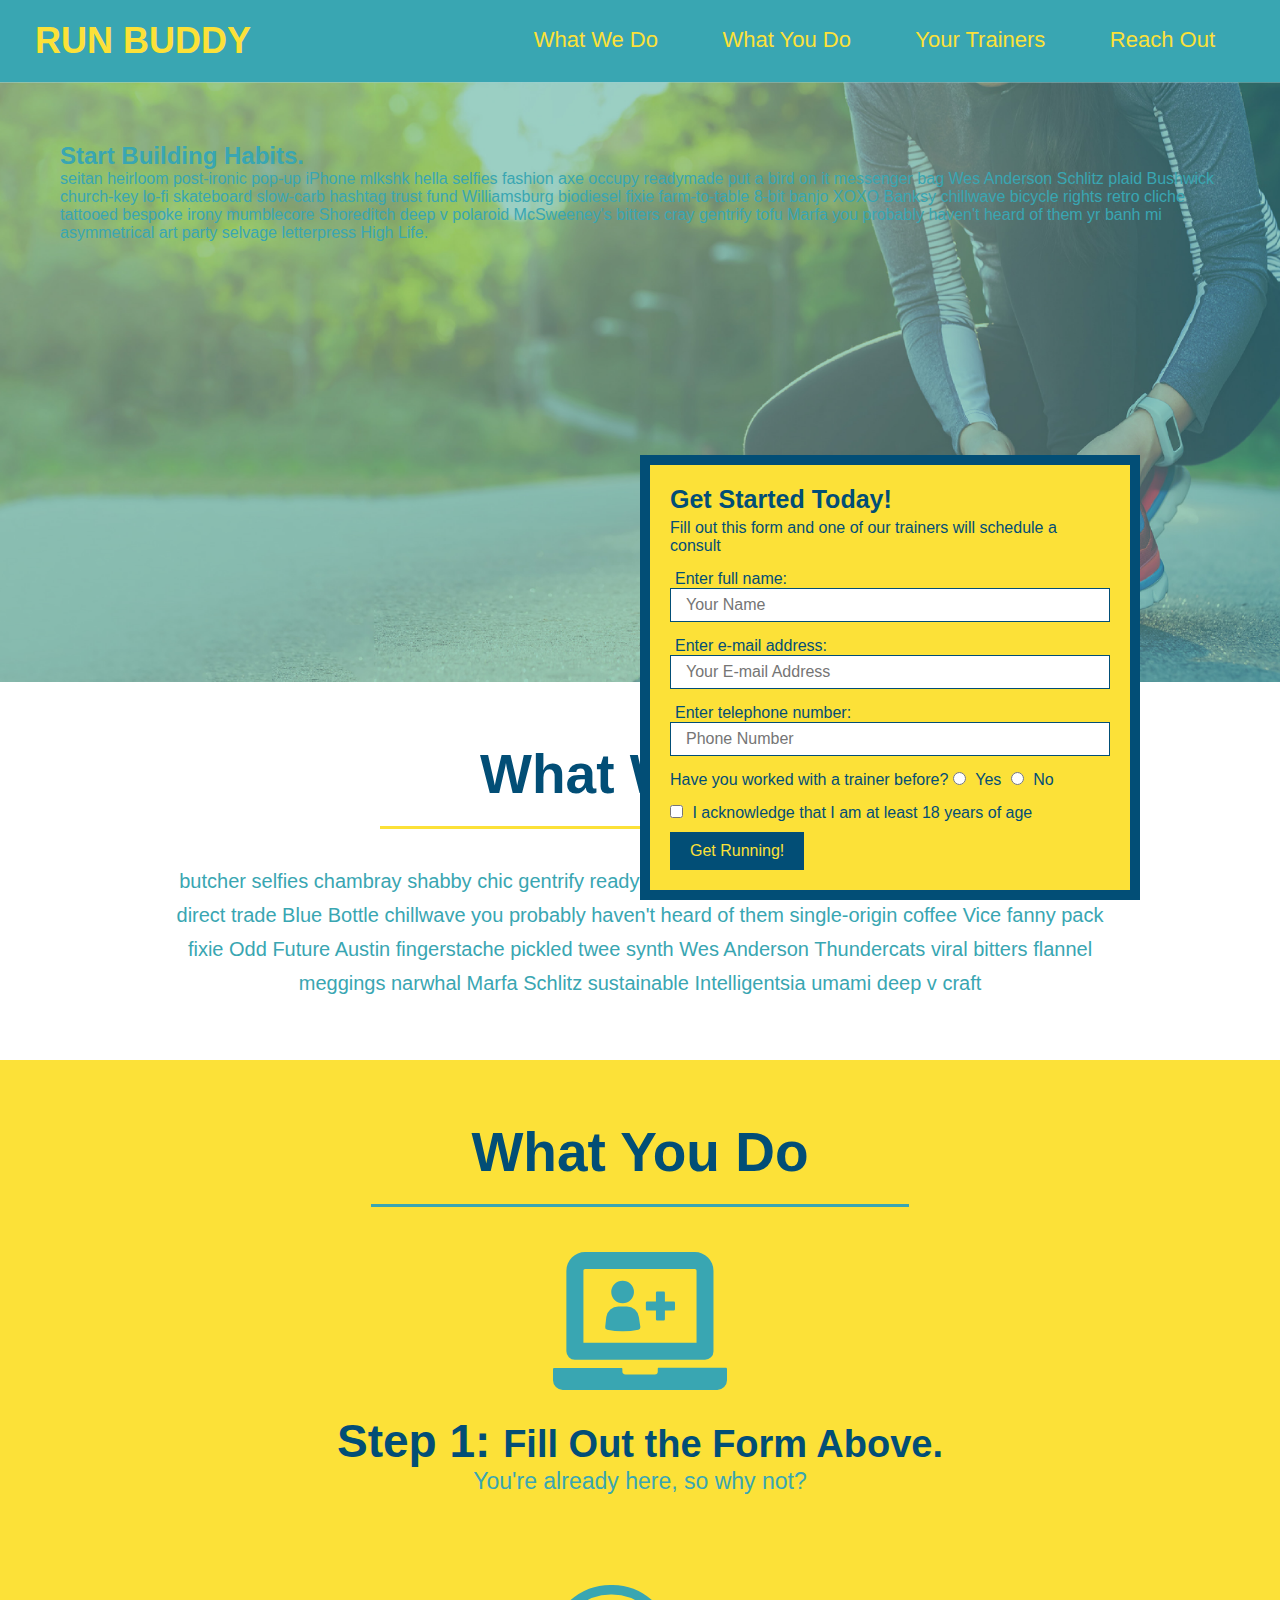
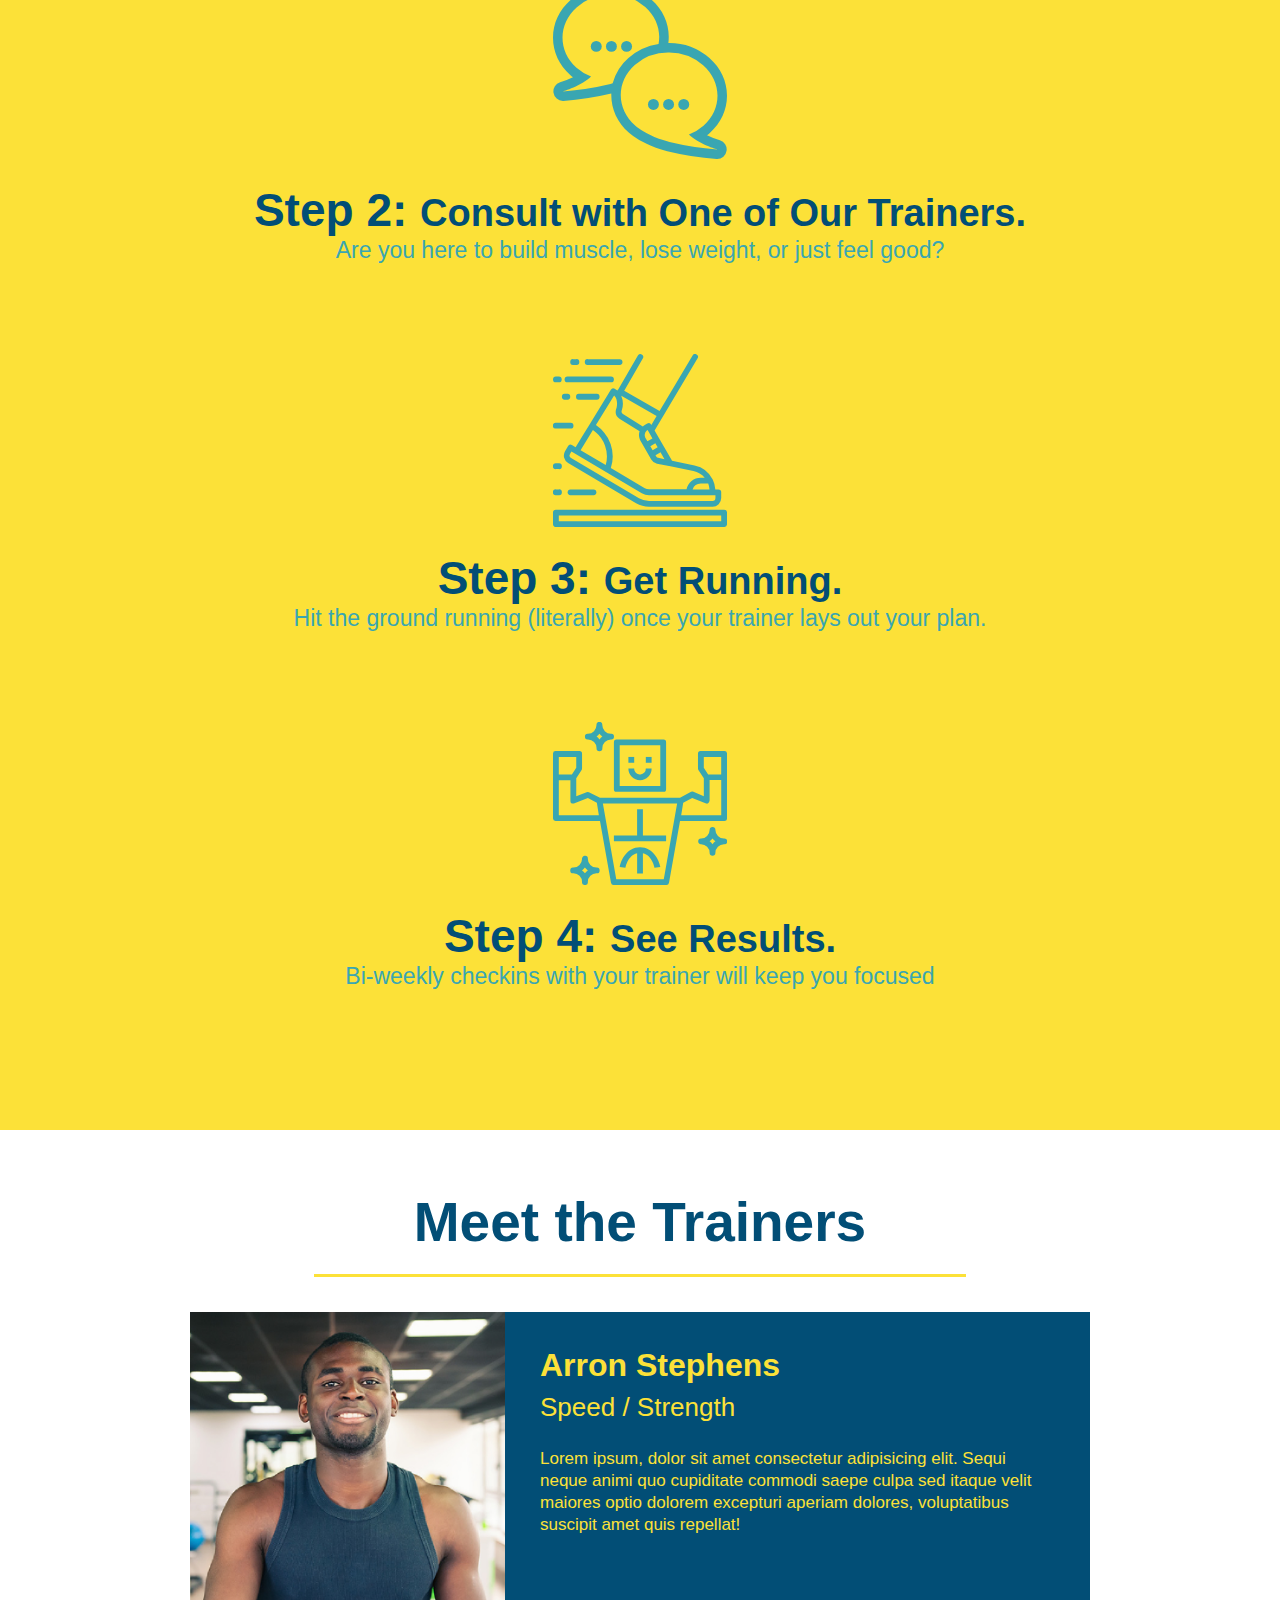
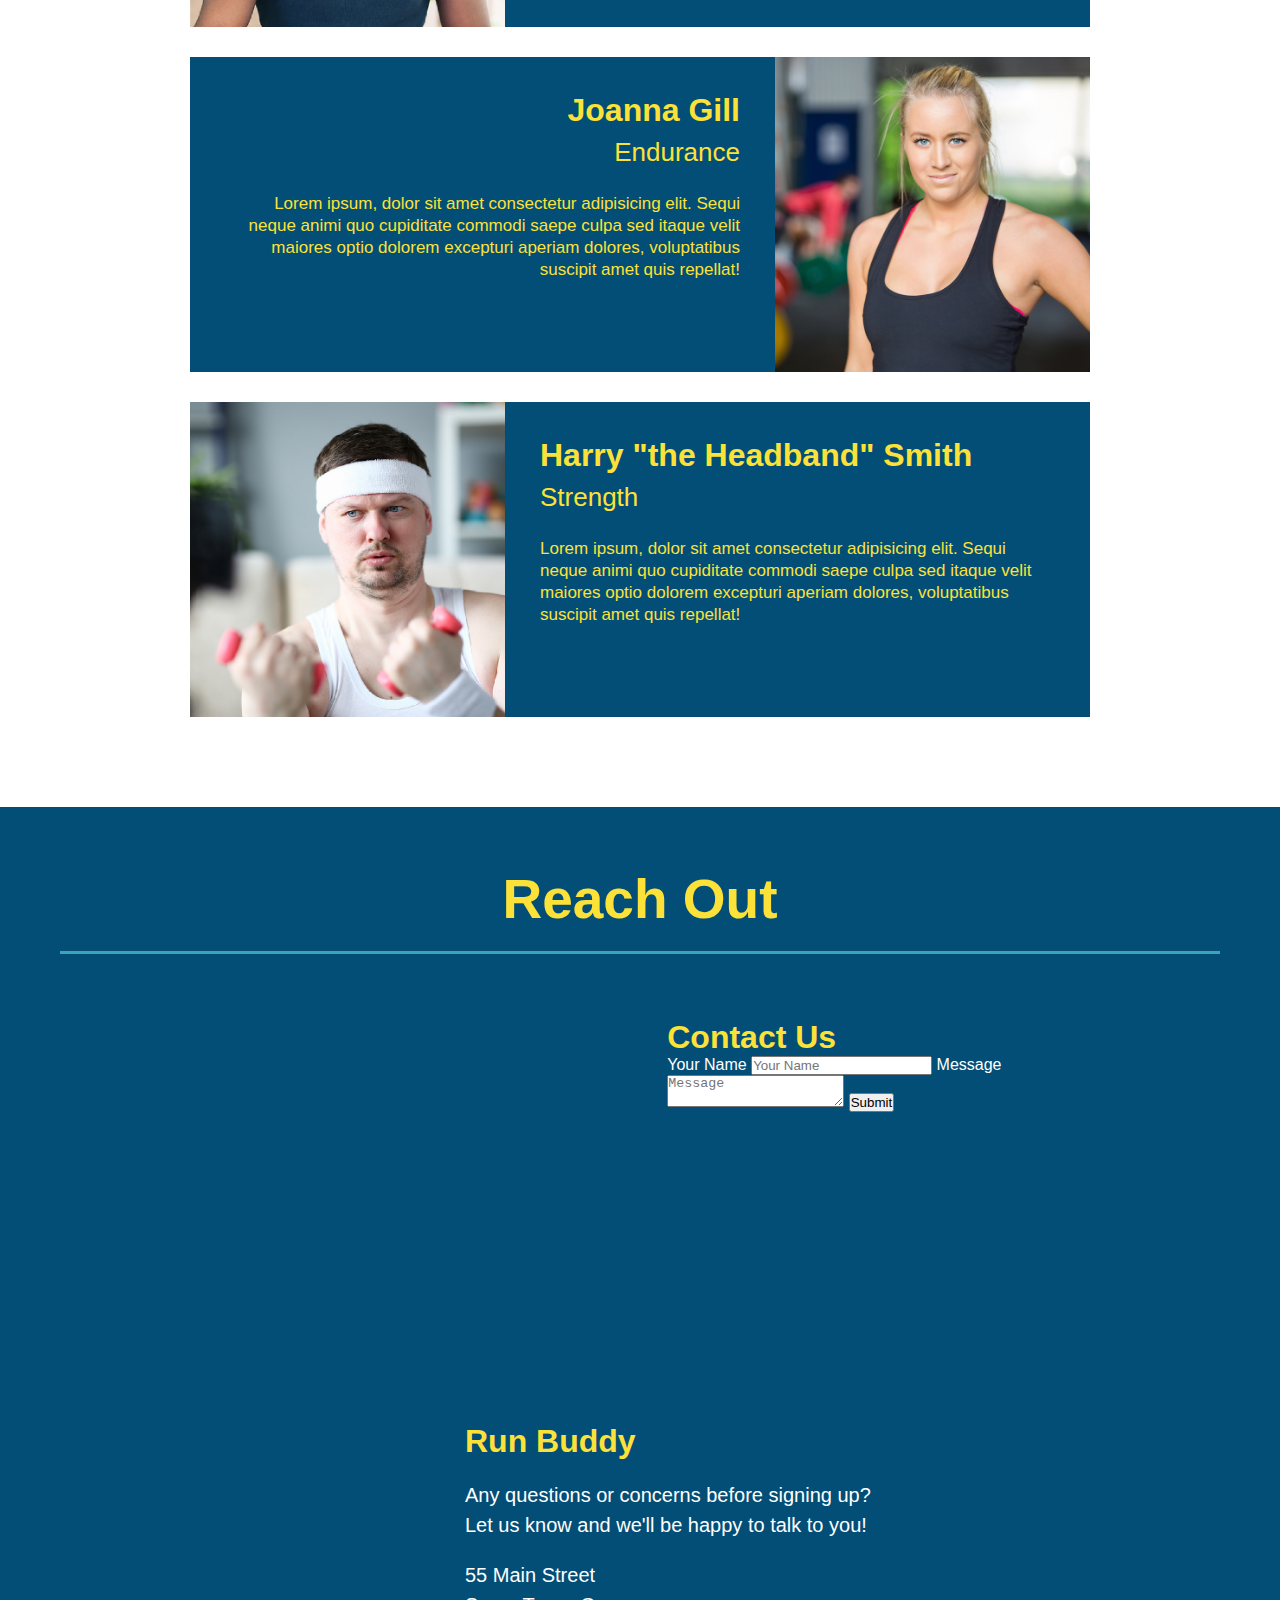
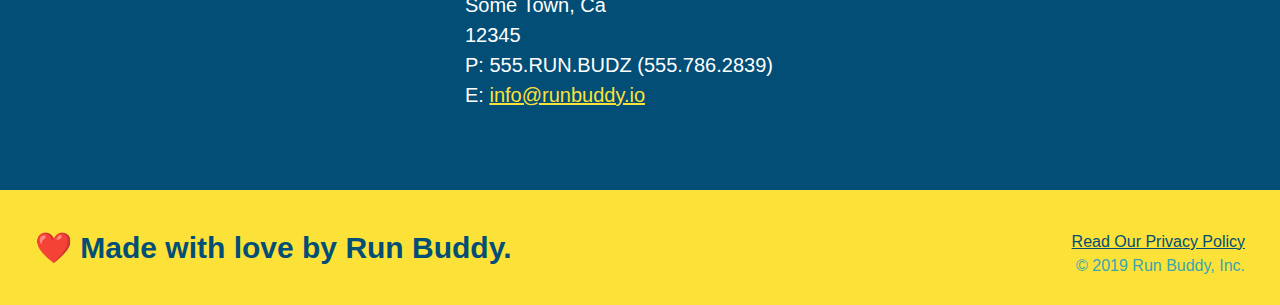
==== index.html @ bc7f212d "Add contact form" ====
<!DOCTYPE html>
<html lang="en">
    <head>
        <meta charset="UTF-8"/>
        <link rel="stylesheet" href="./assets/css/style.css" />
        <title> Run Buddy 🏃 </title>
    </head>
<body>

<!--navigation-->
<header>
    <h1>
        <a href="/">RUN BUDDY</a>
    </h1>
<nav>
<ul>
    <li>
        <a href="#what-we-do">What We Do</a>
    </li>
    <li>
        <a href="#what-you-do">What You Do</a>
    </li>
    <li>
        <a href="#your-trainers">Your Trainers</a>
    </li>
    <li>
        <a href="#reach-out">Reach Out</a>
    </li>
</ul>

</nav>
</header>

<!--hero/jumbotron-->
<section class="hero">
  <div class="hero-cta">
    <h2>Start Building Habits.</h2>
    <p>
      seitan heirloom post-ironic pop-up iPhone mlkshk hella selfies fashion axe occupy readymade put a bird on it messenger bag Wes Anderson Schlitz plaid Bushwick church-key lo-fi skateboard slow-carb hashtag trust fund Williamsburg biodiesel fixie farm-to-table 8-bit banjo XOXO Banksy chillwave bicycle rights retro cliche tattooed bespoke irony mumblecore Shoreditch deep v polaroid McSweeney's bitters cray gentrify tofu Marfa you probably haven't heard of them yr banh mi asymmetrical art party selvage letterpress High Life.
    </p>
  </div>
    <div class="hero-form">
        <h3>Get Started Today!</h3>
        <p>Fill out this form and one of our trainers will schedule a consult</p>
        <!--form element added-->
        <form>
            <label for="name"> Enter full name:</label>
                <input type="text" placeholder="Your Name" name="name" id="name" class="form-input"/> 
            <label for="email"> Enter e-mail address:</label>
                <input type="email" placeholder="Your E-mail Address" name="email" id="email" class="form-input"/>
            <label for="phone"> Enter telephone number:</label>
                <input type="tel" placeholder="Phone Number" name="phone" id="phone" class="form-input"/>
            <p>
                Have you worked with a trainer before? 
                <input type="radio" name="trainer-confirm" id="trainer-yes"/>
                <label for="trainer-yes"> Yes</label>
                <input type="radio" name="trainer-confirm" id="trainer-no"/>
                <label for="trainer-no"> No </label>
            </p> 
            <input type="checkbox" name="age-confirm" id="checkbox"/>
            <label for="checkbox"> I acknowledge that I am at least 18 years of age</label>   
            <button type="submit">
                Get Running!
            </button>

        </form>
    </div>
</section>
<!--End Hero-->

<!--"what we do" section-->
<section id="what-we-do" class="intro">
    <h2 class="section-title primary-border">What We Do</h2>
    <p>
        butcher selfies chambray shabby chic gentrify readymade yr Echo Park XOXO Tumblr normcore Banksy direct trade Blue Bottle chillwave you probably haven't heard of them single-origin coffee Vice fanny pack fixie Odd Future Austin fingerstache pickled twee synth Wes Anderson Thundercats viral bitters flannel meggings narwhal Marfa Schlitz sustainable Intelligentsia umami deep v craft
    </p>
</section>

<!--"what you do" section-->
<section id="what-you-do" class="steps">
    <h2 class="section-title secondary-border">What You Do</h2> 
    <div>
        <img src="./assets/images/step-1.svg" alt="" />
        <h3>Step 1: <span>Fill Out the Form Above.</span></h3>
        <p>You're already here, so why not?</p>
      </div>
    
      <div>
        <img src="./assets/images/step-2.svg" alt="" />
        <h3>Step 2: <span>Consult with One of Our Trainers.</span></h3>
        <p>Are you here to build muscle, lose weight, or just feel good?</p>
      </div>
    
      <div>
        <img src="./assets/images/step-3.svg" alt="" />
        <h3>Step 3: <span>Get Running.</span></h3>
        <p>Hit the ground running (literally) once your trainer lays out your plan.</p>
      </div>
    
      <div>
        <img src="./assets/images/step-4.svg" alt="" />
        <h3>Step 4: <span>See Results.</span></h3>
        <p>Bi-weekly checkins with your trainer will keep you focused</p>
      </div>
</section>

<!--"your trainers" section-->
<section id="your-trainers" class="trainers">
    <h2 class="section-title primary-border">Meet the Trainers</h2>
    <article class="trainer">
        <img src="./assets/images/trainer-1.jpg" alt="Arron Stephens in his workout clothes, ready to pump iron" />
        <div class="trainer-bio text-left">
          <h3>Arron Stephens</h3>
          <h4>Speed / Strength</h4>
          <p>
            Lorem ipsum, dolor sit amet consectetur adipisicing elit. Sequi neque animi quo cupiditate commodi saepe culpa sed
            itaque velit maiores optio dolorem excepturi aperiam dolores, voluptatibus suscipit amet quis repellat!
          </p>
        </div>
      </article>
      <!-- second trainer bio -->
<article class="trainer">
    <div class="trainer-bio text-right">
      <h3>Joanna Gill</h3>
      <h4>Endurance</h4>
      <p>
        Lorem ipsum, dolor sit amet consectetur adipisicing elit. Sequi neque animi quo cupiditate commodi saepe culpa sed
        itaque velit maiores optio dolorem excepturi aperiam dolores, voluptatibus suscipit amet quis repellat!
      </p>
    </div>
    <img src="./assets/images/trainer-2.jpg" alt="Joanna Gill cooling off after a workout" />
  </article>
  
  <!-- third trainer bio -->
  <article class="trainer">
    <img src="./assets/images/trainer-3.jpg" alt="Harry Smith wearing a headband and lifting comically small pink weights" />
    <div class="trainer-bio text-left">
      <h3>Harry "the Headband" Smith</h3>
      <h4>Strength</h4>
      <p>
        Lorem ipsum, dolor sit amet consectetur adipisicing elit. Sequi neque animi quo cupiditate commodi saepe culpa sed
        itaque velit maiores optio dolorem excepturi aperiam dolores, voluptatibus suscipit amet quis repellat!
      </p>
    </div>
  </article>
</section>

<!--"reach out" section-->
<section id="reach-out" class="contact contact-info">
    <h2  class="section-title secondary-border">Reach Out</h2>
    <iframe 
        src="https://www.google.com/maps/embed?pb=!1m18!1m12!1m3!1d3147.1079747227936!2d-120.42364418397035!3d37.92790791110593!2m3!1f0!2f0!3f0!3m2!1i1024!2i768!4f13.1!3m3!1m2!1s0x8090c49129b6ac57%3A0xb56c7eb95a2cd8bd!2sMain%20St%2C%20California%2095327!5e0!3m2!1sen!2sus!4v1616426329495!5m2!1sen!2sus" 
        style="border:0;" 
        allowfullscreen=""
        loading="lazy">
    </iframe>
    <div class="contact-form">
      <h3>Contact Us</h3>
      <form>
         <label for="contact-name">Your Name</label>
         <input type="text" id="contact-name" placeholder="Your Name" />
    
         <label for="contact-message">Message</label>
         <textarea id="contact-message" placeholder="Message"></textarea>
    
         <button type="submit">Submit</button>
        </form>
    </div>
    <div>
        <h3>Run Buddy</h3>
        <p>
          Any questions or concerns before signing up?
          <br />
          Let us know and we'll be happy to talk to you!
        </p>
        <address>
            55 Main Street <br/>
            Some Town, Ca <br/>
            12345<br />
            P: 555.RUN.BUDZ (555.786.2839)<br/>
            E: <a href="mailto:info@runbuddy.io">info@runbuddy.io</a>
          </address>
      </div>
</section>

<!--footer-->
<footer>
    <h2>❤️ Made with love by Run Buddy.</h2>
    <div>
        <a href="./privacy-policy.html">Read Our Privacy Policy</a><br />
        &copy; 2019 Run Buddy, Inc.
      </div>
    </footer>

</body>
</html>
---- assets/css/style.css ----
* {
    margin: 0;
    padding: 0;
    box-sizing: border-box;
  }
body {
    color: #39a6b2;
    font-family: Helvetica, Arial, sans-serif;
  }

  /* Header CSS Begins*/
    header {
      padding: 20px 35px;
      background-color: #39a6b2;
    }
    header h1 {
      font-weight: bold;
      font-size: 36px;
      color: #fce138;
      margin: 0;
      display: inline;
    }
  
    header a {
      text-decoration: none;
      color: #fce138;
    }
    header nav {
     float: right;
     margin: 7px 0;
    }
    header nav ul li {
      display: inline;
    }
    header nav ul li a {
      margin: 0 30px;
     font-weight: lighter;
      font-size: 22px;
    }

/* Footer CSS Begins*/
    footer {
      background: #fce138;
      width: 100%;
      padding: 40px 35px;
    }
    footer h2 {
      display: inline;
      color: #024e76;
      font-size: 30px;
      margin: 0;
    }
    footer div {
      float: right;
      line-height: 1.5;
      text-align: right;
    }
    footer a {
      color: #024e76;
    }

    section {
      padding: 60px;
    }
  /* Hero Style Start */
  .hero {
    background-image: url("../images/hero-bg.jpg");
    height: 600px;
    background-size: cover;
    background-position: center;
  }
  .hero-form {
    background-color: #fce138;
    color: #024e76;
    padding: 20px;
    width: 500px;
    border: solid 10px #024e76;
    position: absolute;
    bottom: 0px;
    right: 140px;
  }
  .hero-form p {
    margin: 5px 0 15px 0;
  }
  .form-input {
    border: 1px solid #024e76;
  display: block;
  padding: 7px 15px;
  font-size: 16px;
  color: #024e76;
  width: 100%;
  margin-bottom: 15px;
  }
  .hero-form label {
    margin: 0 5px;
  }
  .hero-form button {
    color: #fce138;
    background-color: #024e76;
    border: 0px;
    padding: 10px 20px;
    font-size: 16px;
    margin-top: 10px;
  }
  /*What We Do CSS Start*/

  .intro {
    text-align: center;
  }

  .section-title {
  font-size: 55px;
  color: #024e76;
  margin-bottom: 35px;
  padding: 0 100px 20px 100px;
  border-bottom: 3px solid;
  border-color: #fce138;
  display:inline-block
  }
  .primary-border {
    border-color: #fce138;
  }
  .secondary-border {
    border-color: #39a6b2;
  }
  .intro p {
    line-height: 1.7;
    color:#39a6b2;
    width: 80%;
    font-size: 20px;
    margin: 0 auto;
  }

  h3 {
    font-size: 25px;
    margin: 0px;
  }

  /*What You Do CSS Start*/
  .steps {
    text-align: center;
    background: #fce138;
  }
  .steps div {
    margin-bottom: 80px;
  }
  .steps img {
    width: 15%;
    margin: 10px 0;
  }
  .steps h3 {
    color: #024e76;
    font-size: 46px;
    margin-top: 10px;
  }
  .steps p {
    color: #39a6b2;
    font-size: 23px;
  }
  .steps span {
    font-size: 38px;
  }
  /*Trainers CSS Starts Here*/
  .trainers {
    text-align: center;
  }
  .trainer {
    width: 900px;
    margin: 0 auto 30px auto;
    background: #024e76;
    color: #fce138;
    overflow: auto;
  }
  .trainer img {
    width: 35%;
    float: left;
  }
  
  .trainer-bio {
    padding: 35px;
    float: left;
    width: 65%;
  }

  .text-left {
    text-align: left;
  }
  
  .text-right {
    text-align: right;
  }
  .trainer-bio h3 {
    font-size: 32px;
    margin-bottom: 8px;
  }
  
  .trainer-bio h4 {
    font-weight: lighter;
    font-size: 26px;
    margin-bottom: 25px;
  }
  
  .trainer-bio p {
    font-size: 17px;
    line-height: 1.3;
  }
  /* REACH OUT STYLES START */
.contact {
  text-align: center;
  background: #024e76;
}
.contact h2 {
  color: #fce138;
  display: block;
}
.contact-info iframe {
  width: 400px;
  height: 400px;
}
.contact-info div {
  width: 410px;
  display: inline-block;
  vertical-align: top;
  text-align: left;
  margin: 30px 0 0 60px;
  color: white;
}
.contact-info h3 {
  color: #fce138;
  font-size: 32px;
}

.contact-info p, .contact-info address {
  margin: 20px 0;
  line-height: 1.5;
  font-size: 20px;
  font-style: normal;
}

.contact-info a {
  color: #fce138;
}

/* REACH OUT STYLES END */
/* secondary page hero */
.hero-secondary {
  margin: 20px;
  background-color: black;
  font-size: 20px;
  color: red;
}
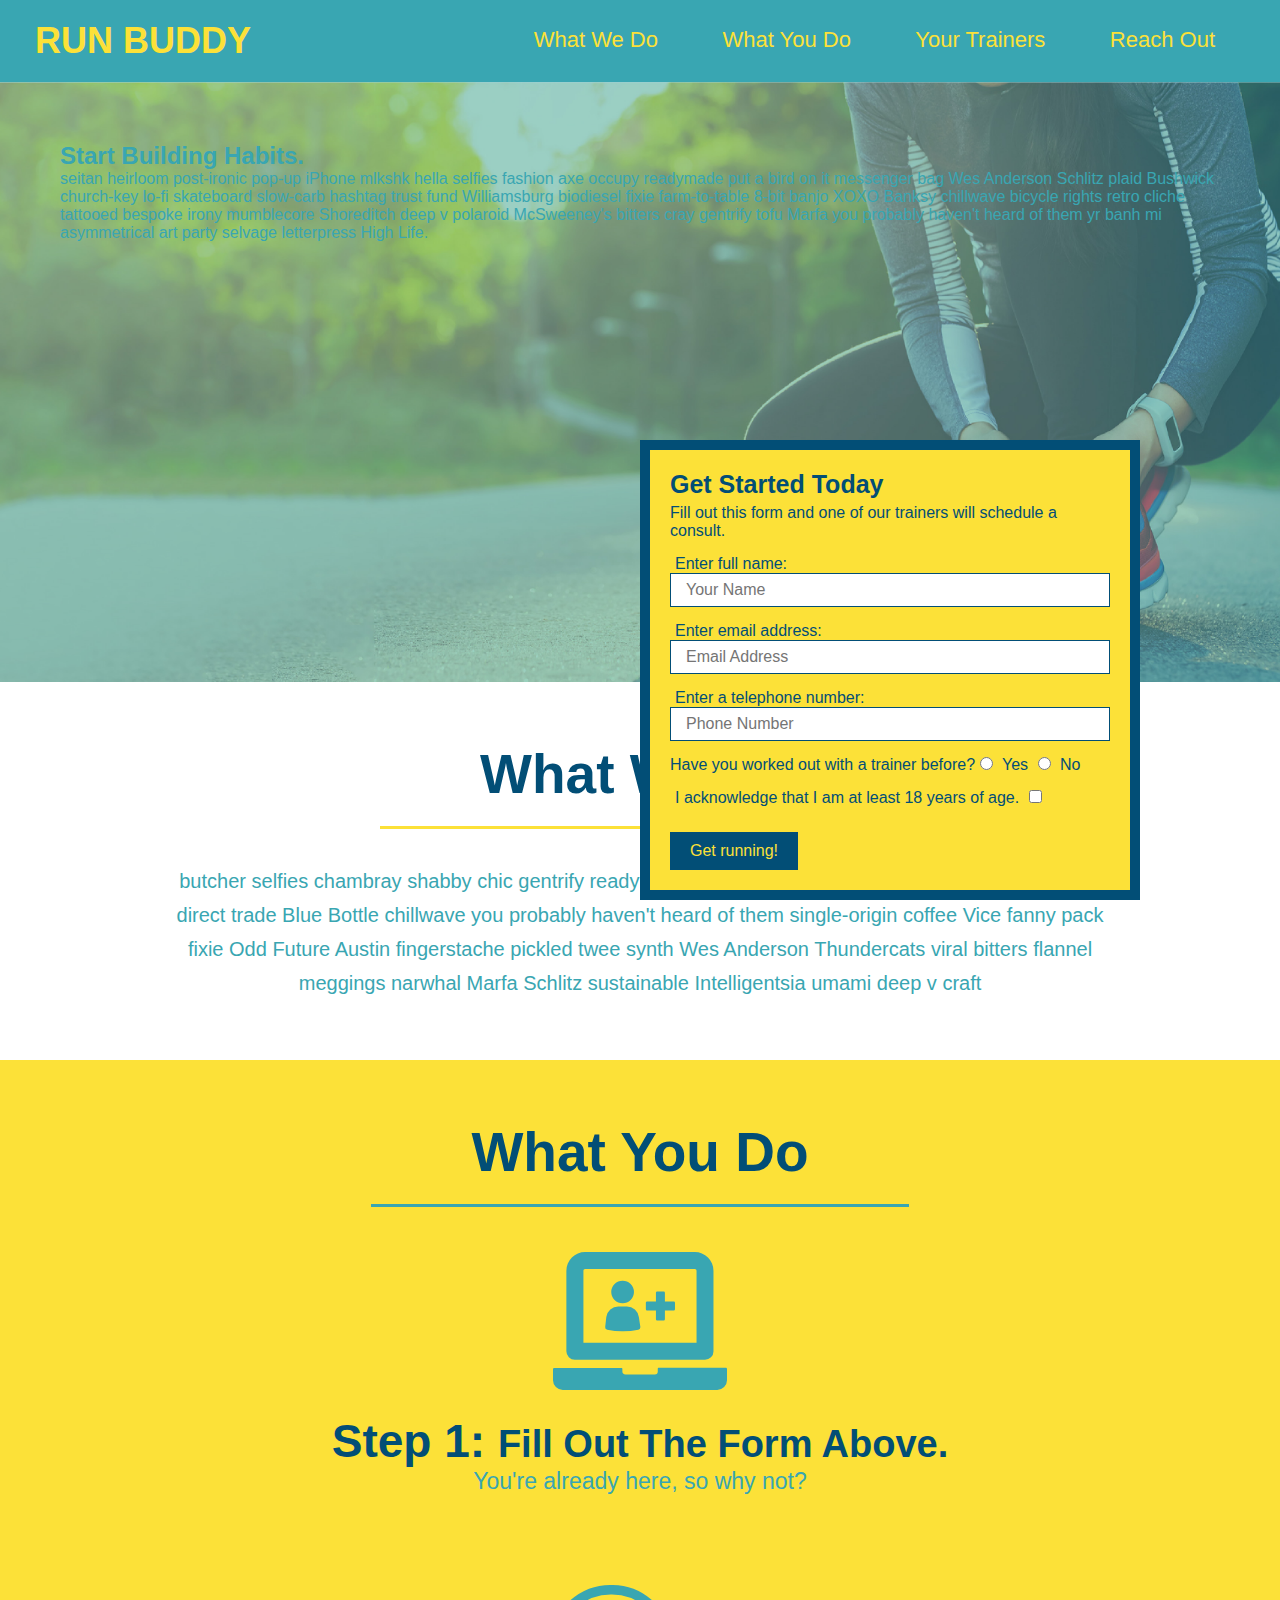
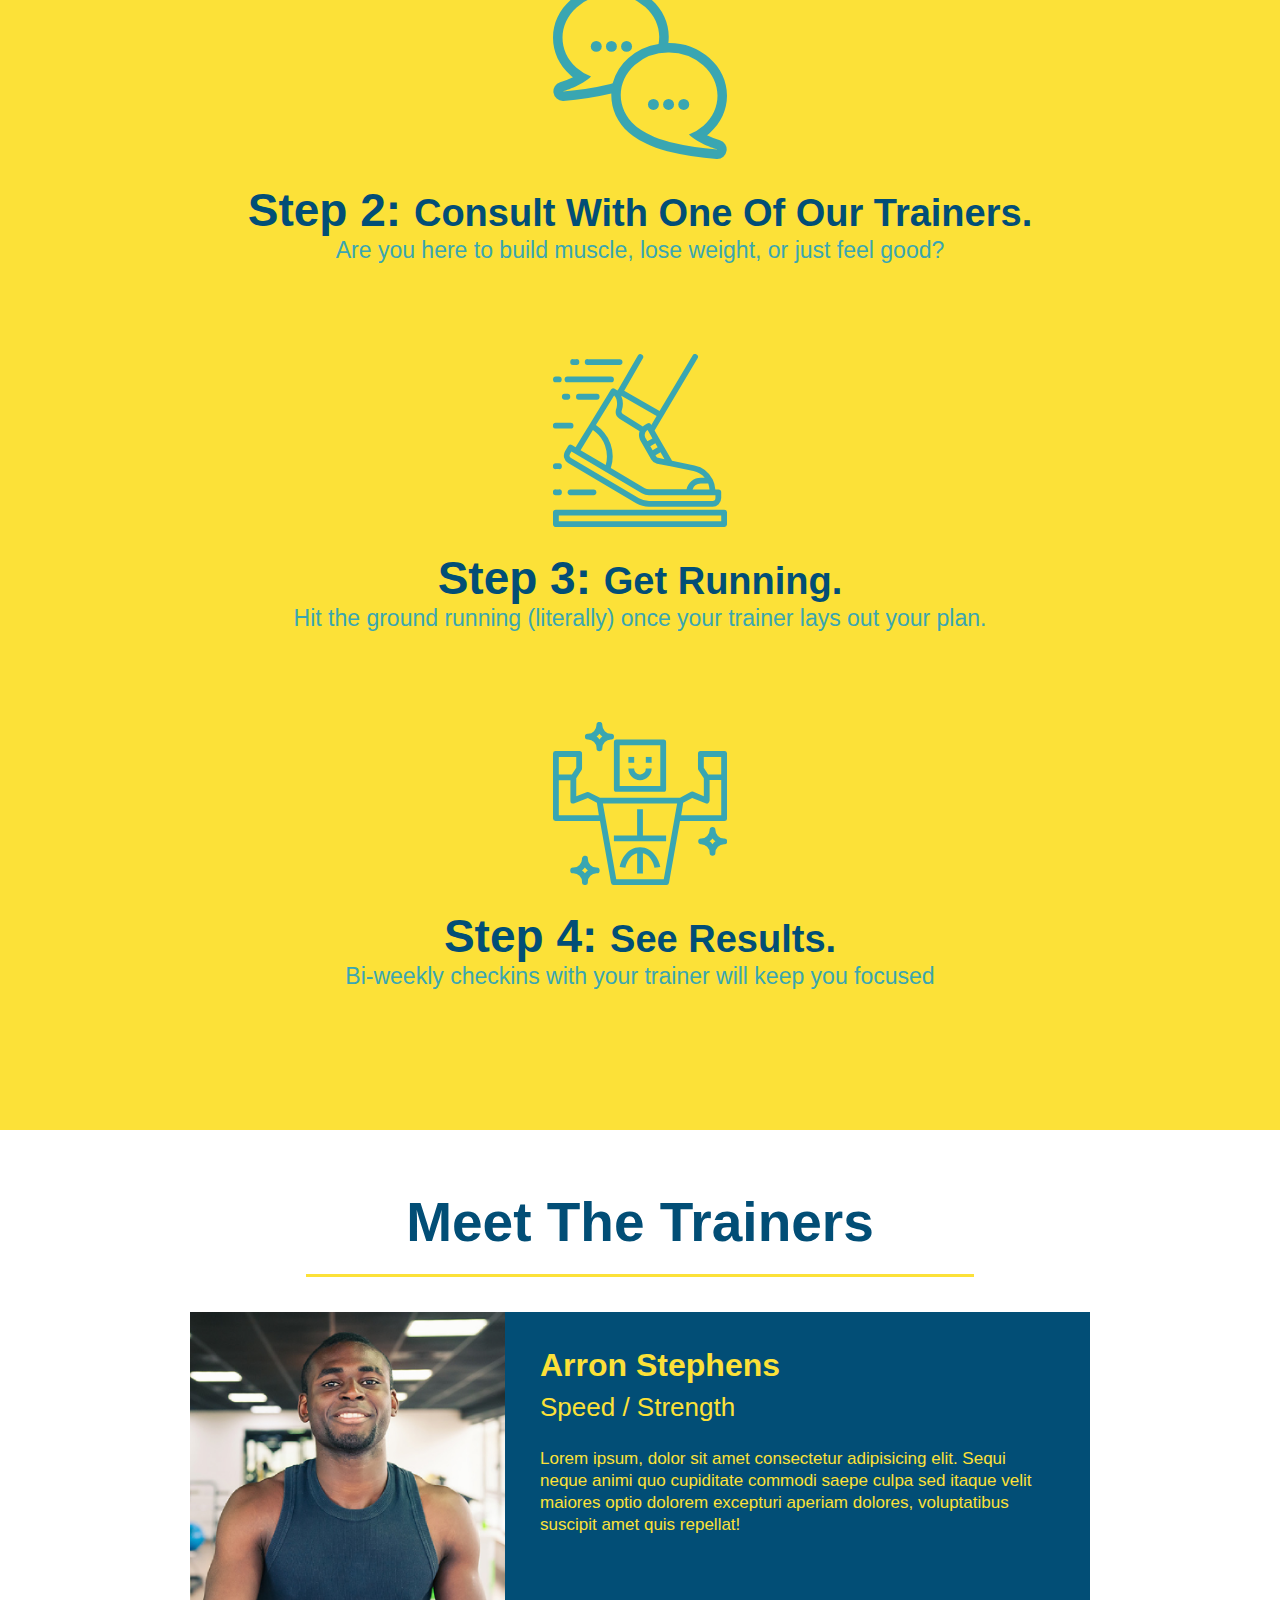
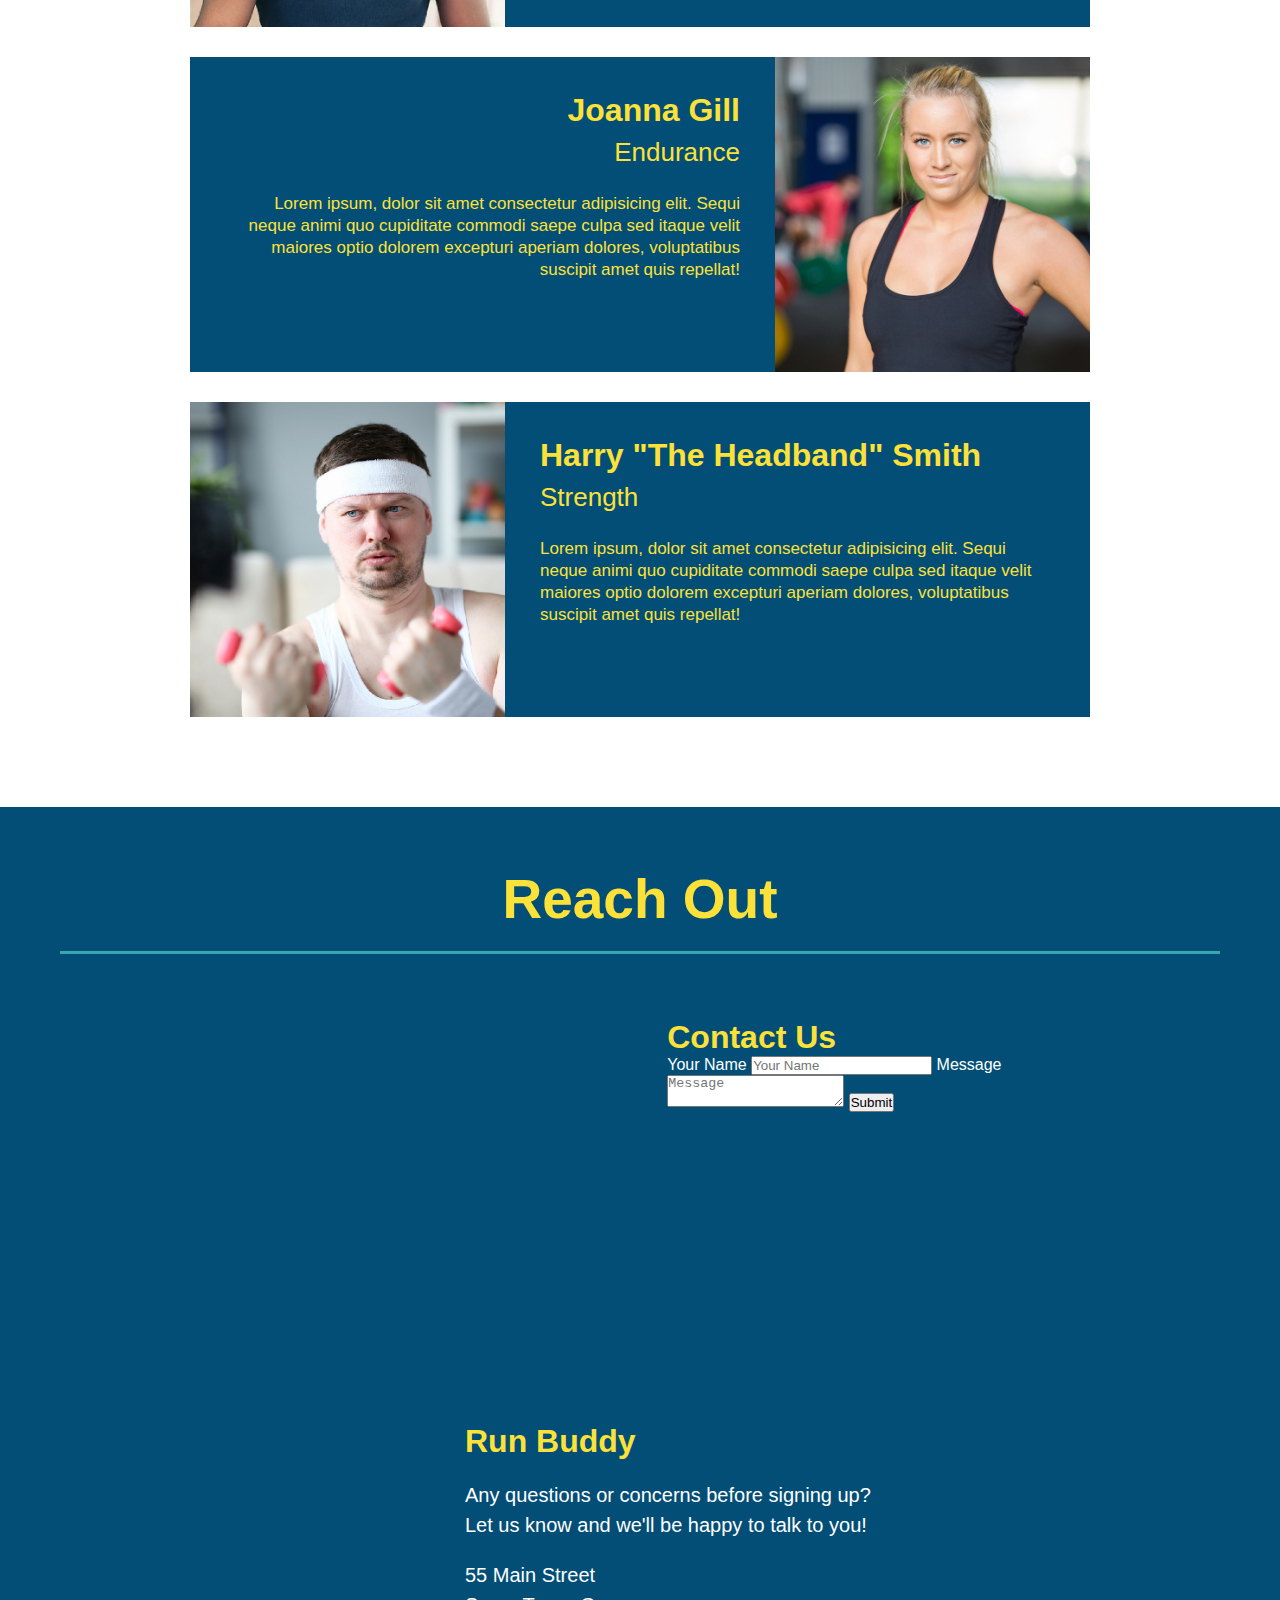
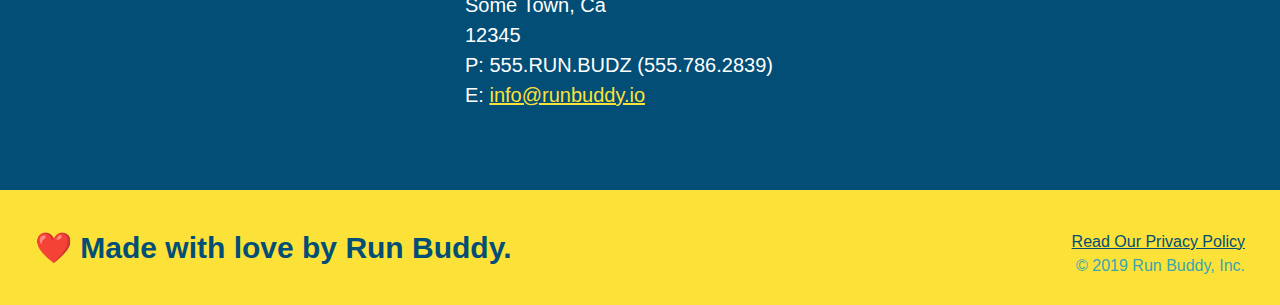
==== commit 5384f3c8: "snapshot" ====
--- a/index.html
+++ b/index.html
@@ -1,196 +1,208 @@
 <!DOCTYPE html>
 <html lang="en">
-    <head>
-        <meta charset="UTF-8"/>
-        <link rel="stylesheet" href="./assets/css/style.css" />
-        <title> Run Buddy 🏃 </title>
-    </head>
-<body>
-
-<!--navigation-->
-<header>
-    <h1>
+  <head>
+    <meta charset="UTF-8" />
+    <link rel="stylesheet" href="./assets/css/style.css">
+    <title>Run Buddy</title>
+  </head>
+  <body>
+    <!-- navigation tags - block level element -->
+    <header>
+      <h1>
         <a href="/">RUN BUDDY</a>
-    </h1>
-<nav>
-<ul>
-    <li>
-        <a href="#what-we-do">What We Do</a>
-    </li>
-    <li>
-        <a href="#what-you-do">What You Do</a>
-    </li>
-    <li>
-        <a href="#your-trainers">Your Trainers</a>
-    </li>
-    <li>
-        <a href="#reach-out">Reach Out</a>
-    </li>
-</ul>
-
-</nav>
-</header>
-
-<!--hero/jumbotron-->
-<section class="hero">
-  <div class="hero-cta">
-    <h2>Start Building Habits.</h2>
-    <p>
-      seitan heirloom post-ironic pop-up iPhone mlkshk hella selfies fashion axe occupy readymade put a bird on it messenger bag Wes Anderson Schlitz plaid Bushwick church-key lo-fi skateboard slow-carb hashtag trust fund Williamsburg biodiesel fixie farm-to-table 8-bit banjo XOXO Banksy chillwave bicycle rights retro cliche tattooed bespoke irony mumblecore Shoreditch deep v polaroid McSweeney's bitters cray gentrify tofu Marfa you probably haven't heard of them yr banh mi asymmetrical art party selvage letterpress High Life.
-    </p>
-  </div>
-    <div class="hero-form">
-        <h3>Get Started Today!</h3>
-        <p>Fill out this form and one of our trainers will schedule a consult</p>
-        <!--form element added-->
+      </h1>
+      <nav>
+        <ul>
+          <li>
+            <a href="#what-we-do">What We Do</a>
+          </li>
+          <li>
+            <a href="#what-you-do">What You Do</a>
+          </li>
+          <li>
+            <a href="#your-trainers">Your Trainers</a>
+          </li>
+          <li>
+            <a href="#reach-out">Reach Out</a>
+          </li>
+          
+        </ul>
+      </nav>
+    </header>
+    <!-- end navigation -->
+
+    <!-- hero/jumbotron -->
+    <section class="hero">
+      <div class="hero-cta">
+        <h2>Start Building Habits.</h2>
+        <p>
+          seitan heirloom post-ironic pop-up iPhone mlkshk hella selfies fashion axe occupy readymade put a bird on it
+          messenger bag Wes Anderson Schlitz plaid Bushwick church-key lo-fi skateboard slow-carb hashtag trust fund
+          Williamsburg biodiesel fixie farm-to-table 8-bit banjo XOXO Banksy chillwave bicycle rights retro cliche
+          tattooed bespoke irony mumblecore Shoreditch deep v polaroid McSweeney's bitters cray gentrify tofu Marfa you
+          probably haven't heard of them yr banh mi asymmetrical art party selvage letterpress High Life.
+        </p>
+      </div>
+
+      <div class="hero-form">
+        <h3>Get Started Today</h3>
+        <p>Fill out this form and one of our trainers will schedule a consult.</p>
         <form>
-            <label for="name"> Enter full name:</label>
-                <input type="text" placeholder="Your Name" name="name" id="name" class="form-input"/> 
-            <label for="email"> Enter e-mail address:</label>
-                <input type="email" placeholder="Your E-mail Address" name="email" id="email" class="form-input"/>
-            <label for="phone"> Enter telephone number:</label>
-                <input type="tel" placeholder="Phone Number" name="phone" id="phone" class="form-input"/>
-            <p>
-                Have you worked with a trainer before? 
-                <input type="radio" name="trainer-confirm" id="trainer-yes"/>
-                <label for="trainer-yes"> Yes</label>
-                <input type="radio" name="trainer-confirm" id="trainer-no"/>
-                <label for="trainer-no"> No </label>
-            </p> 
-            <input type="checkbox" name="age-confirm" id="checkbox"/>
-            <label for="checkbox"> I acknowledge that I am at least 18 years of age</label>   
-            <button type="submit">
-                Get Running!
-            </button>
-
+          <label for="name">Enter full name:</label>
+          <input type="text" placeholder="Your Name" id="name" name="name" class="form-input" />
+          <label for="email">Enter email address:</label>
+          <input type="email" placeholder="Email Address" id="email" name="email" class="form-input" />
+          <label for="phone">Enter a telephone number:</label>
+          <input type="tel" placeholder="Phone Number" name="phone" id="phone" class="form-input" />
+          <p>
+            Have you worked out with a trainer before? 
+            <input type="radio" name="trainer-confirm" id="trainer-yes" />
+            <label for="trainer-yes">Yes</label>
+            <input type="radio" name="trainer-confirm" id="trainer-no"/>
+            <label for="trainer-no">No</label>
+          </p>
+          <p>
+            <label for="checkbox">
+              I acknowledge that I am at least 18 years of age.
+            </label>
+            <input type="checkbox" name="checkpoint1" id="checkbox" />
+          </p>
+          <button type="submit">
+            Get running!
+          </button>
         </form>
-    </div>
-</section>
-<!--End Hero-->
-
-<!--"what we do" section-->
-<section id="what-we-do" class="intro">
-    <h2 class="section-title primary-border">What We Do</h2>
-    <p>
-        butcher selfies chambray shabby chic gentrify readymade yr Echo Park XOXO Tumblr normcore Banksy direct trade Blue Bottle chillwave you probably haven't heard of them single-origin coffee Vice fanny pack fixie Odd Future Austin fingerstache pickled twee synth Wes Anderson Thundercats viral bitters flannel meggings narwhal Marfa Schlitz sustainable Intelligentsia umami deep v craft
-    </p>
-</section>
-
-<!--"what you do" section-->
-<section id="what-you-do" class="steps">
-    <h2 class="section-title secondary-border">What You Do</h2> 
-    <div>
+      </div>
+    </section>
+    <!-- end header -->
+
+    <!-- "what we do" start - <section> -->
+    <section id="what-we-do" class="intro">
+      <h2 class="section-title primary-border">
+        What We Do
+      </h2>
+      <p>
+        butcher selfies chambray shabby chic gentrify readymade yr Echo Park XOXO Tumblr normcore Banksy direct trade  Blue Bottle chillwave you probably haven't heard of them single-origin coffee Vice fanny pack fixie Odd Future Austin fingerstache pickled twee synth Wes Anderson Thundercats viral bitters flannel meggings narwhal Marfa Schlitz sustainable Intelligentsia umami deep v craft
+      </p>
+    </section>
+    <!-- end "what we do" -->
+
+    <!-- "what you do" start -->
+    <section id="what-you-do" class="steps">
+      <h2 class="section-title secondary-border">
+        What You Do
+      </h2> 
+      <div>
         <img src="./assets/images/step-1.svg" alt="" />
-        <h3>Step 1: <span>Fill Out the Form Above.</span></h3>
+        <h3>Step 1: <span>Fill Out The Form Above.</span></h3>
         <p>You're already here, so why not?</p>
       </div>
-    
       <div>
         <img src="./assets/images/step-2.svg" alt="" />
-        <h3>Step 2: <span>Consult with One of Our Trainers.</span></h3>
+        <h3>Step 2: <span>Consult With One Of Our Trainers.</span></h3>
         <p>Are you here to build muscle, lose weight, or just feel good?</p>
       </div>
-    
       <div>
         <img src="./assets/images/step-3.svg" alt="" />
         <h3>Step 3: <span>Get Running.</span></h3>
         <p>Hit the ground running (literally) once your trainer lays out your plan.</p>
       </div>
-    
       <div>
         <img src="./assets/images/step-4.svg" alt="" />
         <h3>Step 4: <span>See Results.</span></h3>
         <p>Bi-weekly checkins with your trainer will keep you focused</p>
       </div>
-</section>
-
-<!--"your trainers" section-->
-<section id="your-trainers" class="trainers">
-    <h2 class="section-title primary-border">Meet the Trainers</h2>
-    <article class="trainer">
+    </section>
+    <!-- "what you do" end -->
+
+    <!-- "meet the trainers" start -->
+    <section id="your-trainers" class="trainers">
+      <h2 class="section-title primary-border">
+        Meet The Trainers
+      </h2>
+
+      <article class="trainer">
         <img src="./assets/images/trainer-1.jpg" alt="Arron Stephens in his workout clothes, ready to pump iron" />
         <div class="trainer-bio text-left">
           <h3>Arron Stephens</h3>
           <h4>Speed / Strength</h4>
+          <p>Lorem ipsum, dolor sit amet consectetur adipisicing elit. Sequi neque animi quo cupiditate commodi saepe culpa sed itaque velit maiores optio dolorem excepturi aperiam dolores, voluptatibus suscipit amet quis repellat!</p>
+        </div>
+      </article>
+
+       <article class="trainer">
+         <div class="trainer-bio text-right">
+           <h3>Joanna Gill</h3>
+           <h4>Endurance</h4>
+           <p>Lorem ipsum, dolor sit amet consectetur adipisicing elit. Sequi neque animi quo cupiditate commodi saepe culpa sed itaque velit maiores optio dolorem excepturi aperiam dolores, voluptatibus suscipit amet quis repellat!</p>
+          </div>
+          <img src="./assets/images/trainer-2.jpg" alt="Joanna Gill cooling off after a work out" />
+        </article>
+
+       <article class="trainer">
+        <img src="./assets/images/trainer-3.jpg" alt="Harry Smith wearing a headband and lifting comically small pink weights" />
+        <div class="trainer-bio text-left">
+          <h3>Harry "The Headband" Smith</h3>
+          <h4>Strength</h4>
+          <p>Lorem ipsum, dolor sit amet consectetur adipisicing elit. Sequi neque animi quo cupiditate commodi saepe culpa sed itaque velit maiores optio dolorem excepturi aperiam dolores, voluptatibus suscipit amet quis repellat!</p>
+        </div>
+      </article>
+    </section>
+    <!-- "meet the trainers" end -->
+
+    <!-- "reach out" start -->
+    <section id="reach-out" class="contact">
+      <h2 class="section-title secondary-border">
+        Reach Out
+      </h2>
+
+      <div class="contact-info">
+        <iframe
+          src="https://www.google.com/maps/embed?pb=!1m14!1m12!1m3!1d12182.30520634488!2d-74.0652613!3d40.2407219!2m3!1f0!2f0!3f0!3m2!1i1024!2i768!4f13.1!5e0!3m2!1sen!2sus!4v1561060983193!5m2!1sen!2sus"
+          frameborder="0" style="border:0" allowfullscreen>
+        </iframe>
+
+        <div class="contact-form">
+          <h3>Contact Us</h3>
+          <form>
+            <label for="contact-name">Your Name</label>
+            <input type="text" id="contact-name" placeholder="Your Name" />
+        
+            <label for="contact-message">Message</label>
+            <textarea id="contact-message" placeholder="Message"></textarea>
+        
+            <button type="submit">Submit</button>
+          </form>
+        </div>
+
+        <div>
+          <h3>Run Buddy</h3>
           <p>
-            Lorem ipsum, dolor sit amet consectetur adipisicing elit. Sequi neque animi quo cupiditate commodi saepe culpa sed
-            itaque velit maiores optio dolorem excepturi aperiam dolores, voluptatibus suscipit amet quis repellat!
+            Any questions or concerns before signing up? 
+            <br/>
+            Let us know and we'll be happy to talk to you!
           </p>
-        </div>
-      </article>
-      <!-- second trainer bio -->
-<article class="trainer">
-    <div class="trainer-bio text-right">
-      <h3>Joanna Gill</h3>
-      <h4>Endurance</h4>
-      <p>
-        Lorem ipsum, dolor sit amet consectetur adipisicing elit. Sequi neque animi quo cupiditate commodi saepe culpa sed
-        itaque velit maiores optio dolorem excepturi aperiam dolores, voluptatibus suscipit amet quis repellat!
-      </p>
-    </div>
-    <img src="./assets/images/trainer-2.jpg" alt="Joanna Gill cooling off after a workout" />
-  </article>
-  
-  <!-- third trainer bio -->
-  <article class="trainer">
-    <img src="./assets/images/trainer-3.jpg" alt="Harry Smith wearing a headband and lifting comically small pink weights" />
-    <div class="trainer-bio text-left">
-      <h3>Harry "the Headband" Smith</h3>
-      <h4>Strength</h4>
-      <p>
-        Lorem ipsum, dolor sit amet consectetur adipisicing elit. Sequi neque animi quo cupiditate commodi saepe culpa sed
-        itaque velit maiores optio dolorem excepturi aperiam dolores, voluptatibus suscipit amet quis repellat!
-      </p>
-    </div>
-  </article>
-</section>
-
-<!--"reach out" section-->
-<section id="reach-out" class="contact contact-info">
-    <h2  class="section-title secondary-border">Reach Out</h2>
-    <iframe 
-        src="https://www.google.com/maps/embed?pb=!1m18!1m12!1m3!1d3147.1079747227936!2d-120.42364418397035!3d37.92790791110593!2m3!1f0!2f0!3f0!3m2!1i1024!2i768!4f13.1!3m3!1m2!1s0x8090c49129b6ac57%3A0xb56c7eb95a2cd8bd!2sMain%20St%2C%20California%2095327!5e0!3m2!1sen!2sus!4v1616426329495!5m2!1sen!2sus" 
-        style="border:0;" 
-        allowfullscreen=""
-        loading="lazy">
-    </iframe>
-    <div class="contact-form">
-      <h3>Contact Us</h3>
-      <form>
-         <label for="contact-name">Your Name</label>
-         <input type="text" id="contact-name" placeholder="Your Name" />
-    
-         <label for="contact-message">Message</label>
-         <textarea id="contact-message" placeholder="Message"></textarea>
-    
-         <button type="submit">Submit</button>
-        </form>
-    </div>
-    <div>
-        <h3>Run Buddy</h3>
-        <p>
-          Any questions or concerns before signing up?
-          <br />
-          Let us know and we'll be happy to talk to you!
-        </p>
-        <address>
+
+          <address>
             55 Main Street <br/>
             Some Town, Ca <br/>
-            12345<br />
+            12345<br/>
             P: 555.RUN.BUDZ (555.786.2839)<br/>
             E: <a href="mailto:info@runbuddy.io">info@runbuddy.io</a>
           </address>
-      </div>
-</section>
-
-<!--footer-->
-<footer>
-    <h2>❤️ Made with love by Run Buddy.</h2>
-    <div>
-        <a href="./privacy-policy.html">Read Our Privacy Policy</a><br />
+          
+        </div>
+      </div>
+    </section>
+    <!-- "reach out" end -->
+
+    <!-- footer -->
+    <footer>
+      <h2>❤️ Made with love by Run Buddy.</h2>
+      <div>
+        <a href="./privacy-policy.html">Read Our Privacy Policy</a><br/>
         &copy; 2019 Run Buddy, Inc.
       </div>
     </footer>
-
-</body>
-</html>+    <!-- footer end -->
+  </body>
+</html>
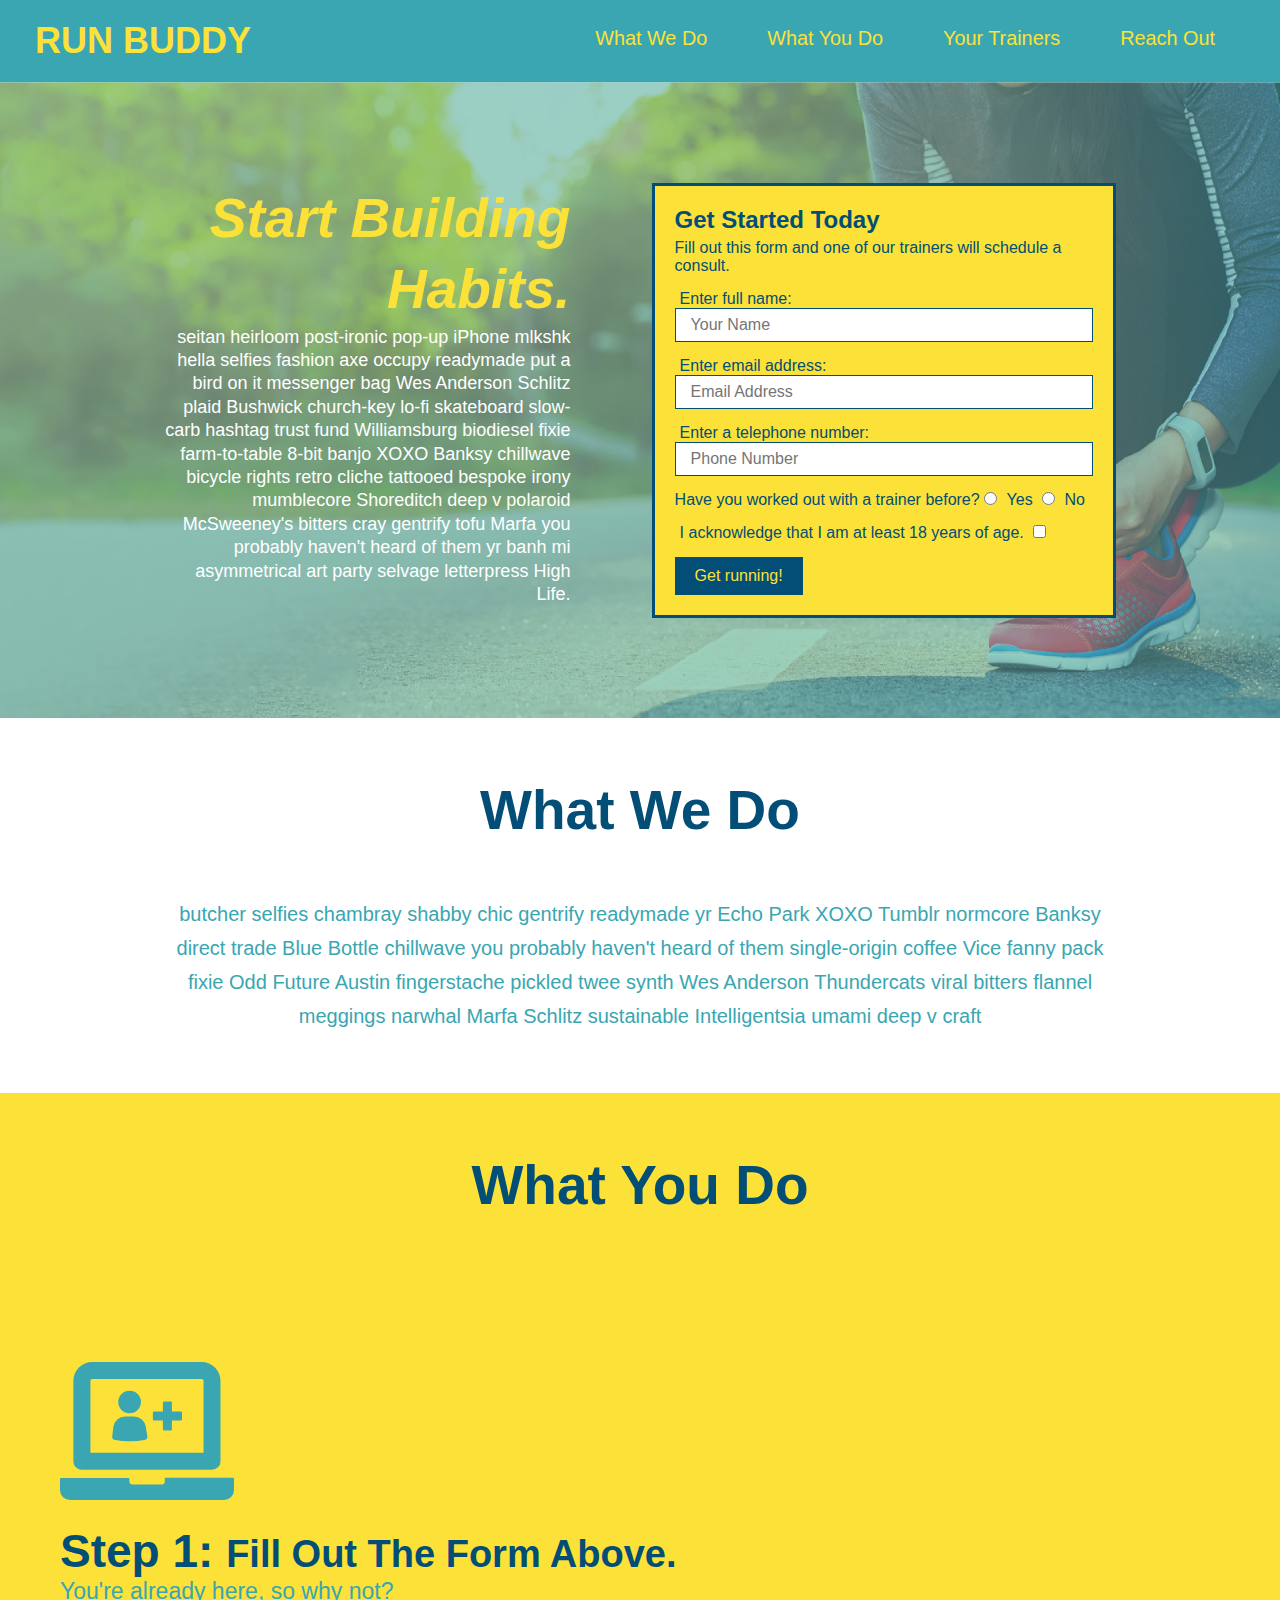
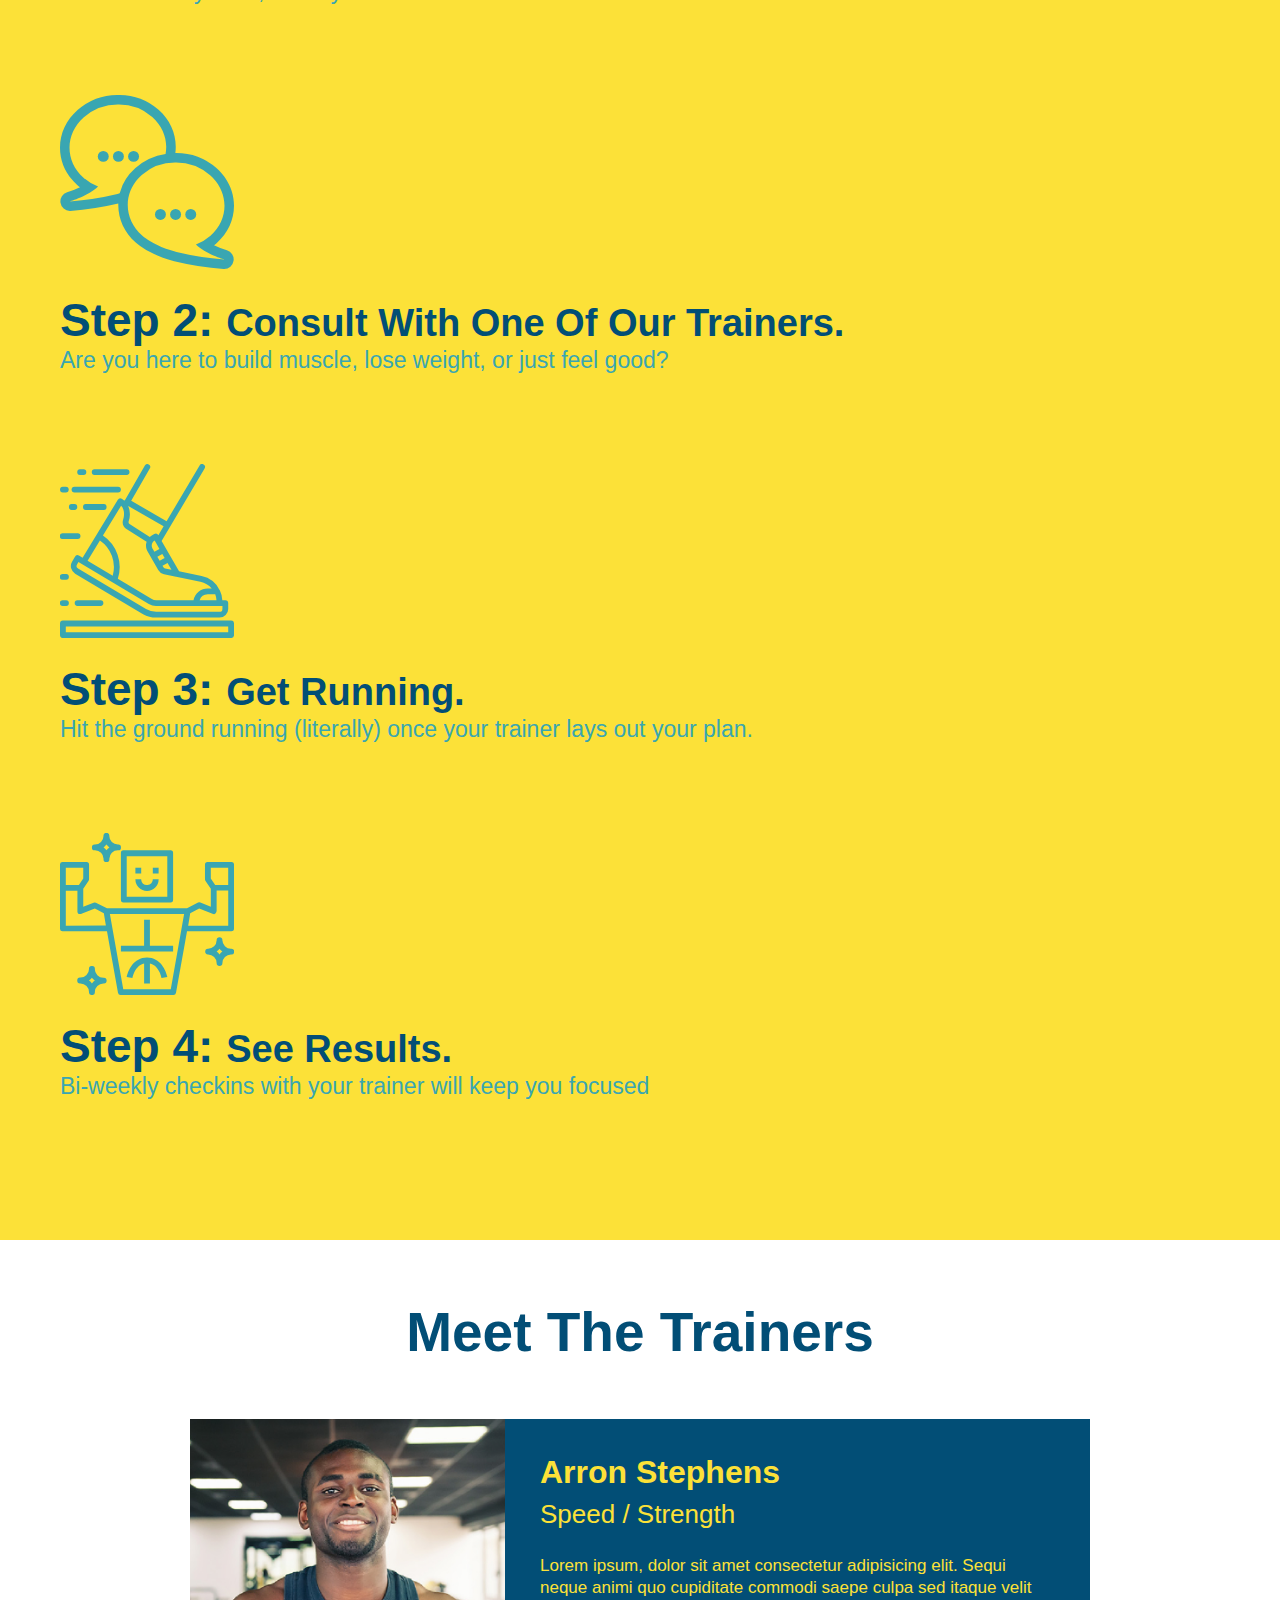
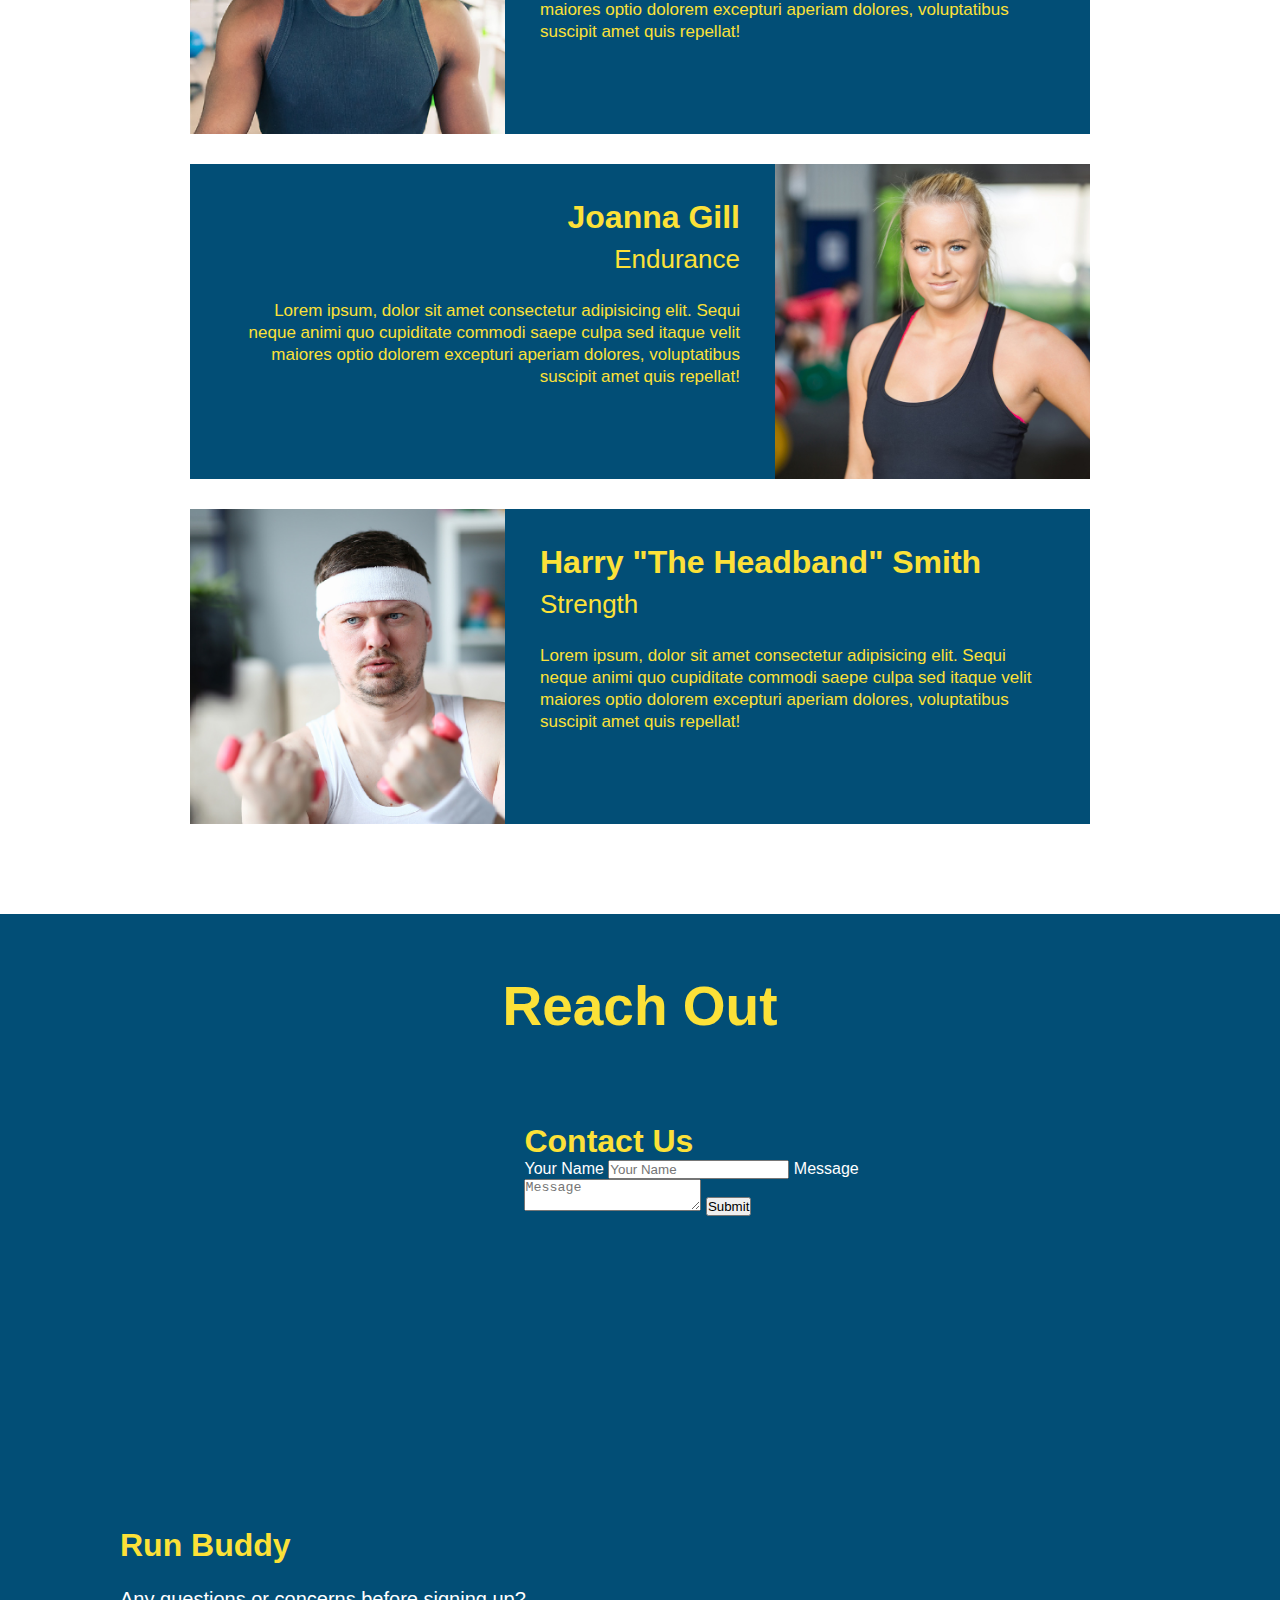
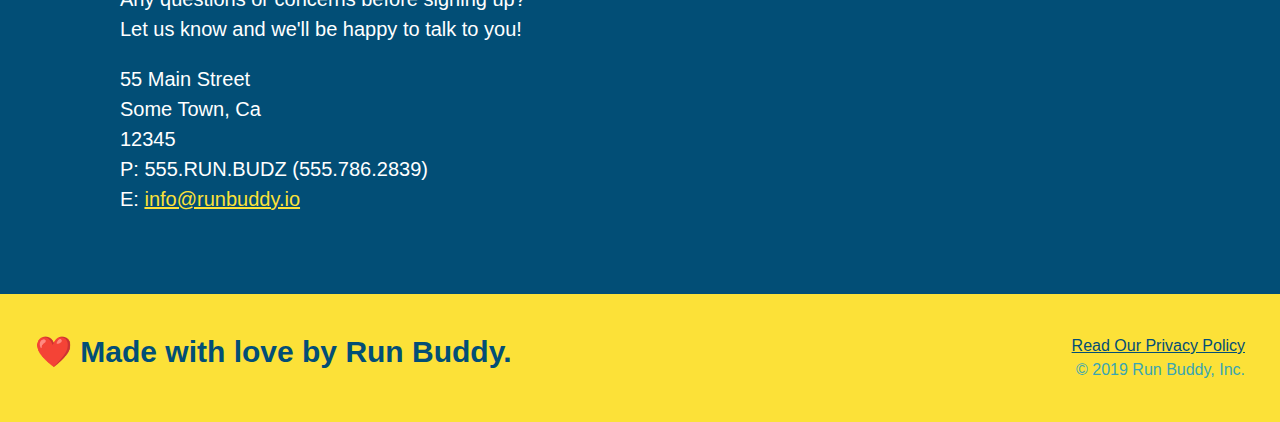
==== commit 8f221163: "more flex addeD" ====
--- a/index.html
+++ b/index.html
@@ -77,20 +77,26 @@
 
     <!-- "what we do" start - <section> -->
     <section id="what-we-do" class="intro">
-      <h2 class="section-title primary-border">
-        What We Do
-      </h2>
-      <p>
-        butcher selfies chambray shabby chic gentrify readymade yr Echo Park XOXO Tumblr normcore Banksy direct trade  Blue Bottle chillwave you probably haven't heard of them single-origin coffee Vice fanny pack fixie Odd Future Austin fingerstache pickled twee synth Wes Anderson Thundercats viral bitters flannel meggings narwhal Marfa Schlitz sustainable Intelligentsia umami deep v craft
-      </p>
+      <div class="flex-row">
+        <h2 class="section-title primary-border">
+          What We Do
+        </h2>
+      </div>
+      <div class="flex-row">
+        <p>
+          butcher selfies chambray shabby chic gentrify readymade yr Echo Park XOXO Tumblr normcore Banksy direct trade  Blue Bottle chillwave you probably haven't heard of them single-origin coffee Vice fanny pack fixie Odd Future Austin fingerstache pickled twee synth Wes Anderson Thundercats viral bitters flannel meggings narwhal Marfa Schlitz sustainable Intelligentsia umami deep v craft
+        </p>
+      </div>
     </section>
     <!-- end "what we do" -->
 
     <!-- "what you do" start -->
     <section id="what-you-do" class="steps">
-      <h2 class="section-title secondary-border">
-        What You Do
-      </h2> 
+      <div class="flex-row">
+        <h2 class="section-title secondary-border">
+          What You Do
+        </h2> 
+      </div>
       <div>
         <img src="./assets/images/step-1.svg" alt="" />
         <h3>Step 1: <span>Fill Out The Form Above.</span></h3>
@@ -116,9 +122,11 @@
 
     <!-- "meet the trainers" start -->
     <section id="your-trainers" class="trainers">
-      <h2 class="section-title primary-border">
-        Meet The Trainers
-      </h2>
+      <div class="flex-row">
+        <h2 class="section-title primary-border">
+          Meet The Trainers
+        </h2>
+      </div>
 
       <article class="trainer">
         <img src="./assets/images/trainer-1.jpg" alt="Arron Stephens in his workout clothes, ready to pump iron" />
--- a/assets/css/style.css
+++ b/assets/css/style.css
@@ -1,222 +1,272 @@
 * {
-    margin: 0;
-    padding: 0;
-    box-sizing: border-box;
-  }
+  box-sizing: border-box;
+  margin: 0;
+  padding: 0;
+}
+
 body {
-    color: #39a6b2;
-    font-family: Helvetica, Arial, sans-serif;
-  }
-
-  /* Header CSS Begins*/
-    header {
-      padding: 20px 35px;
-      background-color: #39a6b2;
-    }
-    header h1 {
-      font-weight: bold;
-      font-size: 36px;
-      color: #fce138;
-      margin: 0;
-      display: inline;
-    }
-  
-    header a {
-      text-decoration: none;
-      color: #fce138;
-    }
-    header nav {
-     float: right;
-     margin: 7px 0;
-    }
-    header nav ul li {
-      display: inline;
-    }
-    header nav ul li a {
-      margin: 0 30px;
-     font-weight: lighter;
-      font-size: 22px;
-    }
-
-/* Footer CSS Begins*/
-    footer {
-      background: #fce138;
-      width: 100%;
-      padding: 40px 35px;
-    }
-    footer h2 {
-      display: inline;
-      color: #024e76;
-      font-size: 30px;
-      margin: 0;
-    }
-    footer div {
-      float: right;
-      line-height: 1.5;
-      text-align: right;
-    }
-    footer a {
-      color: #024e76;
-    }
-
-    section {
-      padding: 60px;
-    }
-  /* Hero Style Start */
-  .hero {
-    background-image: url("../images/hero-bg.jpg");
-    height: 600px;
-    background-size: cover;
-    background-position: center;
-  }
-  .hero-form {
-    background-color: #fce138;
-    color: #024e76;
-    padding: 20px;
-    width: 500px;
-    border: solid 10px #024e76;
-    position: absolute;
-    bottom: 0px;
-    right: 140px;
-  }
-  .hero-form p {
-    margin: 5px 0 15px 0;
-  }
-  .form-input {
-    border: 1px solid #024e76;
+  color: #39a6b2;
+  font-family: Helvetica, Arial, sans-serif;
+}
+
+
+/* HEADER / NAV BAR STYLES START */
+
+header {
+  padding: 20px 35px;
+  background-color: #39a6b2;
+  display: flex;
+  justify-content: space-between;
+  flex-wrap: wrap;
+}
+
+header h1 {
+  font-weight: bold;
+  margin: 0;
+  font-size: 36px;
+  color: #fce138;
+}
+
+header a {
+  text-decoration: none;
+  color: #fce138;
+}
+
+header nav {
+  margin: 7px 0;
+}
+
+header nav ul  {
+  display: flex;
+  flex-wrap: wrap;
+  justify-content: space-between;
+  align-items: center;
+  list-style: none;
+}
+
+header nav ul li a {
+  margin: 0 30px;
+  font-weight: lighter;
+  font-size: 1.55vw;
+}
+
+/* HEADER / NAVBAR STYLES END */
+
+
+
+/* FOOTER STYLES START */
+footer {
+  background: #fce138;
+  padding: 40px 35px;
+  width: 100%;
+  display: flex;
+  justify-content: space-between;
+  flex-wrap: wrap;
+}
+
+footer h2 {
+  color: #024e76;
+  font-size: 30px;
+  margin: 0;
+}
+
+footer div {
+  line-height: 1.5;
+  text-align: right;
+}
+
+footer a {
+  color: #024e76;
+}
+/* END FOOTER STYLES */
+
+/* STYLE ALL SECTION TAGS */
+section {
+  padding: 60px;
+}
+
+/* HERO STYLES START */
+.hero {
+  background-image: url('../images/hero-bg.jpg');
+  background-size: cover;
+  background-position: center;
+  display: flex;
+  justify-content: center;
+  flex-wrap: wrap;
+
+}
+
+.hero-cta {
+  width: 35%;
+  text-align: right;
+  margin: 3.5%;
+  color: #fff;
+  font-size: 18px;
+  line-height: 1.3;
+}
+.hero-cta h2 {
+  font-style: italic;
+  font-size: 55px;
+  color: #fce138;
+}
+
+.hero-form {
+  border: 3px solid #024e76;
+  background-color: #fce138;
+  padding: 20px;
+  color: #024e76;
+  width: 40%;
+  margin: 3.5%;
+
+}
+
+.hero-form h3 {
+  font-size: 24px;
+  margin: 0;
+}
+.hero-form p {
+  margin: 5px 0 15px 0;
+}
+
+.form-input {
+  border: 1px solid #024e76;
   display: block;
   padding: 7px 15px;
   font-size: 16px;
   color: #024e76;
   width: 100%;
-  margin-bottom: 15px;
-  }
-  .hero-form label {
-    margin: 0 5px;
-  }
-  .hero-form button {
-    color: #fce138;
-    background-color: #024e76;
-    border: 0px;
-    padding: 10px 20px;
-    font-size: 16px;
-    margin-top: 10px;
-  }
-  /*What We Do CSS Start*/
-
-  .intro {
-    text-align: center;
-  }
-
-  .section-title {
+  margin-bottom: 15px; 
+}
+
+.hero-form label {
+  margin: 0 5px;
+}
+
+.hero-form button {
+  color: #fce138;
+  background-color: #024e76;
+  border: none;
+  padding: 10px 20px;
+  font-size: 16px;
+} 
+/* HERO STYLES END */
+
+
+/* SECTION TITLE STYLES START */
+.section-title {
   font-size: 55px;
-  color: #024e76;
   margin-bottom: 35px;
-  padding: 0 100px 20px 100px;
-  border-bottom: 3px solid;
+  color: #024e76;
+  padding-bottom: 20px;
+  text-align: center;
+  margin: 0 auto 35px auto;
+}
+
+.primary-border {
   border-color: #fce138;
-  display:inline-block
-  }
-  .primary-border {
-    border-color: #fce138;
-  }
-  .secondary-border {
-    border-color: #39a6b2;
-  }
-  .intro p {
-    line-height: 1.7;
-    color:#39a6b2;
-    width: 80%;
-    font-size: 20px;
-    margin: 0 auto;
-  }
-
-  h3 {
-    font-size: 25px;
-    margin: 0px;
-  }
-
-  /*What You Do CSS Start*/
-  .steps {
-    text-align: center;
-    background: #fce138;
-  }
-  .steps div {
-    margin-bottom: 80px;
-  }
-  .steps img {
-    width: 15%;
-    margin: 10px 0;
-  }
-  .steps h3 {
-    color: #024e76;
-    font-size: 46px;
-    margin-top: 10px;
-  }
-  .steps p {
-    color: #39a6b2;
-    font-size: 23px;
-  }
-  .steps span {
-    font-size: 38px;
-  }
-  /*Trainers CSS Starts Here*/
-  .trainers {
-    text-align: center;
-  }
-  .trainer {
-    width: 900px;
-    margin: 0 auto 30px auto;
-    background: #024e76;
-    color: #fce138;
-    overflow: auto;
-  }
-  .trainer img {
-    width: 35%;
-    float: left;
-  }
-  
-  .trainer-bio {
-    padding: 35px;
-    float: left;
-    width: 65%;
-  }
-
-  .text-left {
-    text-align: left;
-  }
-  
-  .text-right {
-    text-align: right;
-  }
-  .trainer-bio h3 {
-    font-size: 32px;
-    margin-bottom: 8px;
-  }
-  
-  .trainer-bio h4 {
-    font-weight: lighter;
-    font-size: 26px;
-    margin-bottom: 25px;
-  }
-  
-  .trainer-bio p {
-    font-size: 17px;
-    line-height: 1.3;
-  }
-  /* REACH OUT STYLES START */
+}
+
+.secondary-border {
+  border-color: #39a6b2;
+}
+/* SECTION TITLE STYLES END */
+
+/* WHAT WE DO STYLES */
+
+.intro p {
+  line-height: 1.7;
+  color: #39a6b2;
+  width: 80%;
+  margin: 0 auto;
+  font-size: 20px;
+  text-align: center;
+}
+/* WHAT YOU DO STYLES END */
+
+
+/* WHAT YOU DO STYLES START */
+.steps { 
+  background: #fce138;
+}
+
+.steps div {
+  margin-bottom: 80px;
+}
+
+.steps img {
+  width: 15%;
+  margin: 10px 0;
+} 
+
+.steps h3 {
+  color: #024e76;
+  font-size: 46px;
+  margin-top: 10px;
+}
+
+.steps span {
+  font-size: 38px;
+}
+
+.steps p {
+  color: #39a6b2;
+  font-size: 23px;
+}
+/* WHAT YOU DO STYLES END */
+
+/* MEET THE TRAINERS START */
+
+
+.trainer {
+  width: 900px;
+  margin: 0 auto 30px auto;
+  background: #024e76;
+  color: #fce138;
+  overflow: auto;
+}
+
+.trainer img {
+  width: 35%;
+  float: left;
+}
+
+.trainer-bio {
+  padding: 35px;
+  float: left;
+  width: 65%;
+}
+
+.trainer-bio h3 {
+  font-size: 32px;
+  margin-bottom: 8px;
+}
+
+.trainer-bio h4 {
+  font-weight: lighter;
+  font-size: 26px;
+  margin-bottom: 25px;
+}
+
+.trainer-bio p {
+  font-size: 17px;
+  line-height: 1.3;
+}
+/* TRAINER STYLES END */
+
+/* REACH OUT STYLES START */
 .contact {
-  text-align: center;
   background: #024e76;
 }
+
 .contact h2 {
   color: #fce138;
-  display: block;
-}
+}
+
 .contact-info iframe {
   width: 400px;
-  height: 400px;
-}
+height: 400px;
+}
+
 .contact-info div {
   width: 410px;
   display: inline-block;
@@ -225,6 +275,7 @@
   margin: 30px 0 0 60px;
   color: white;
 }
+
 .contact-info h3 {
   color: #fce138;
   font-size: 32px;
@@ -241,11 +292,17 @@
   color: #fce138;
 }
 
+
 /* REACH OUT STYLES END */
-/* secondary page hero */
-.hero-secondary {
-  margin: 20px;
-  background-color: black;
-  font-size: 20px;
-  color: red;
+
+/* UTILITIES */
+.text-left {
+  text-align: left;
+}
+
+.text-right {
+  text-align: right;
+}
+.flex-row {
+  display: flex;
 }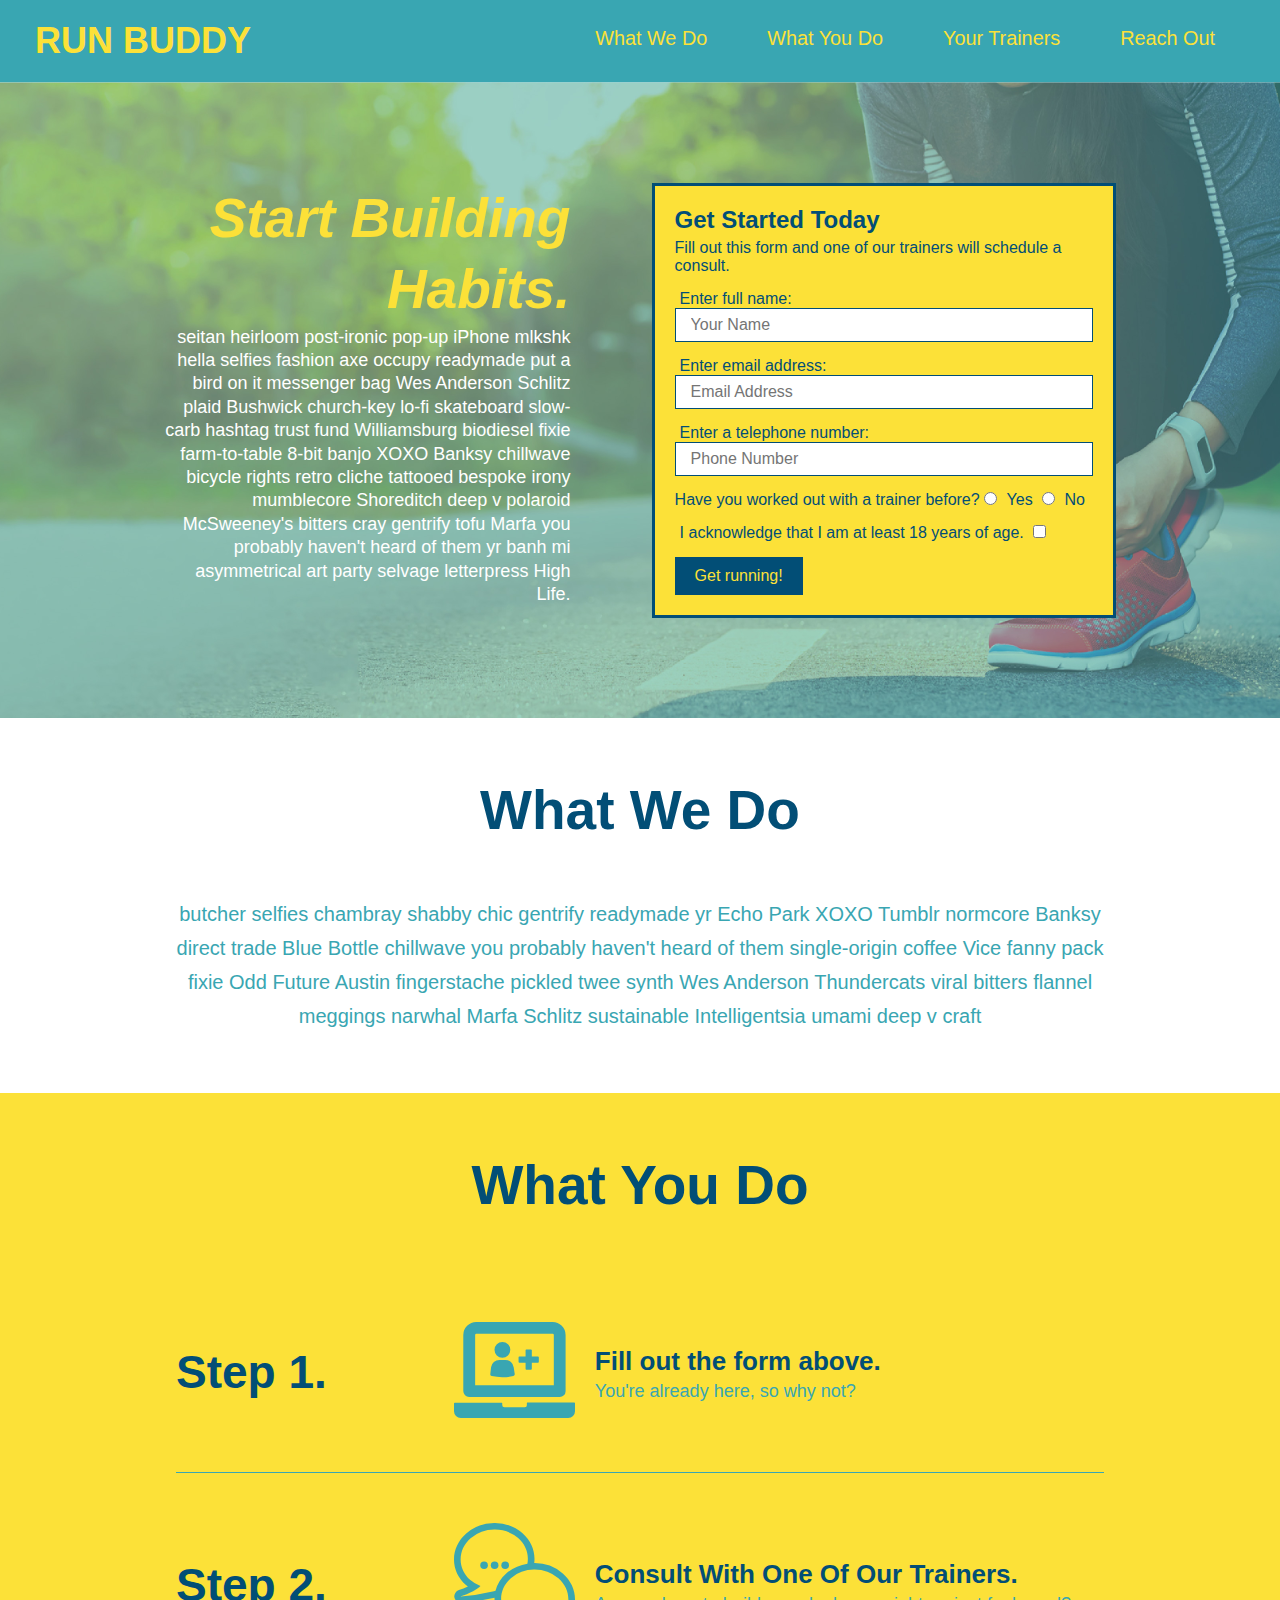
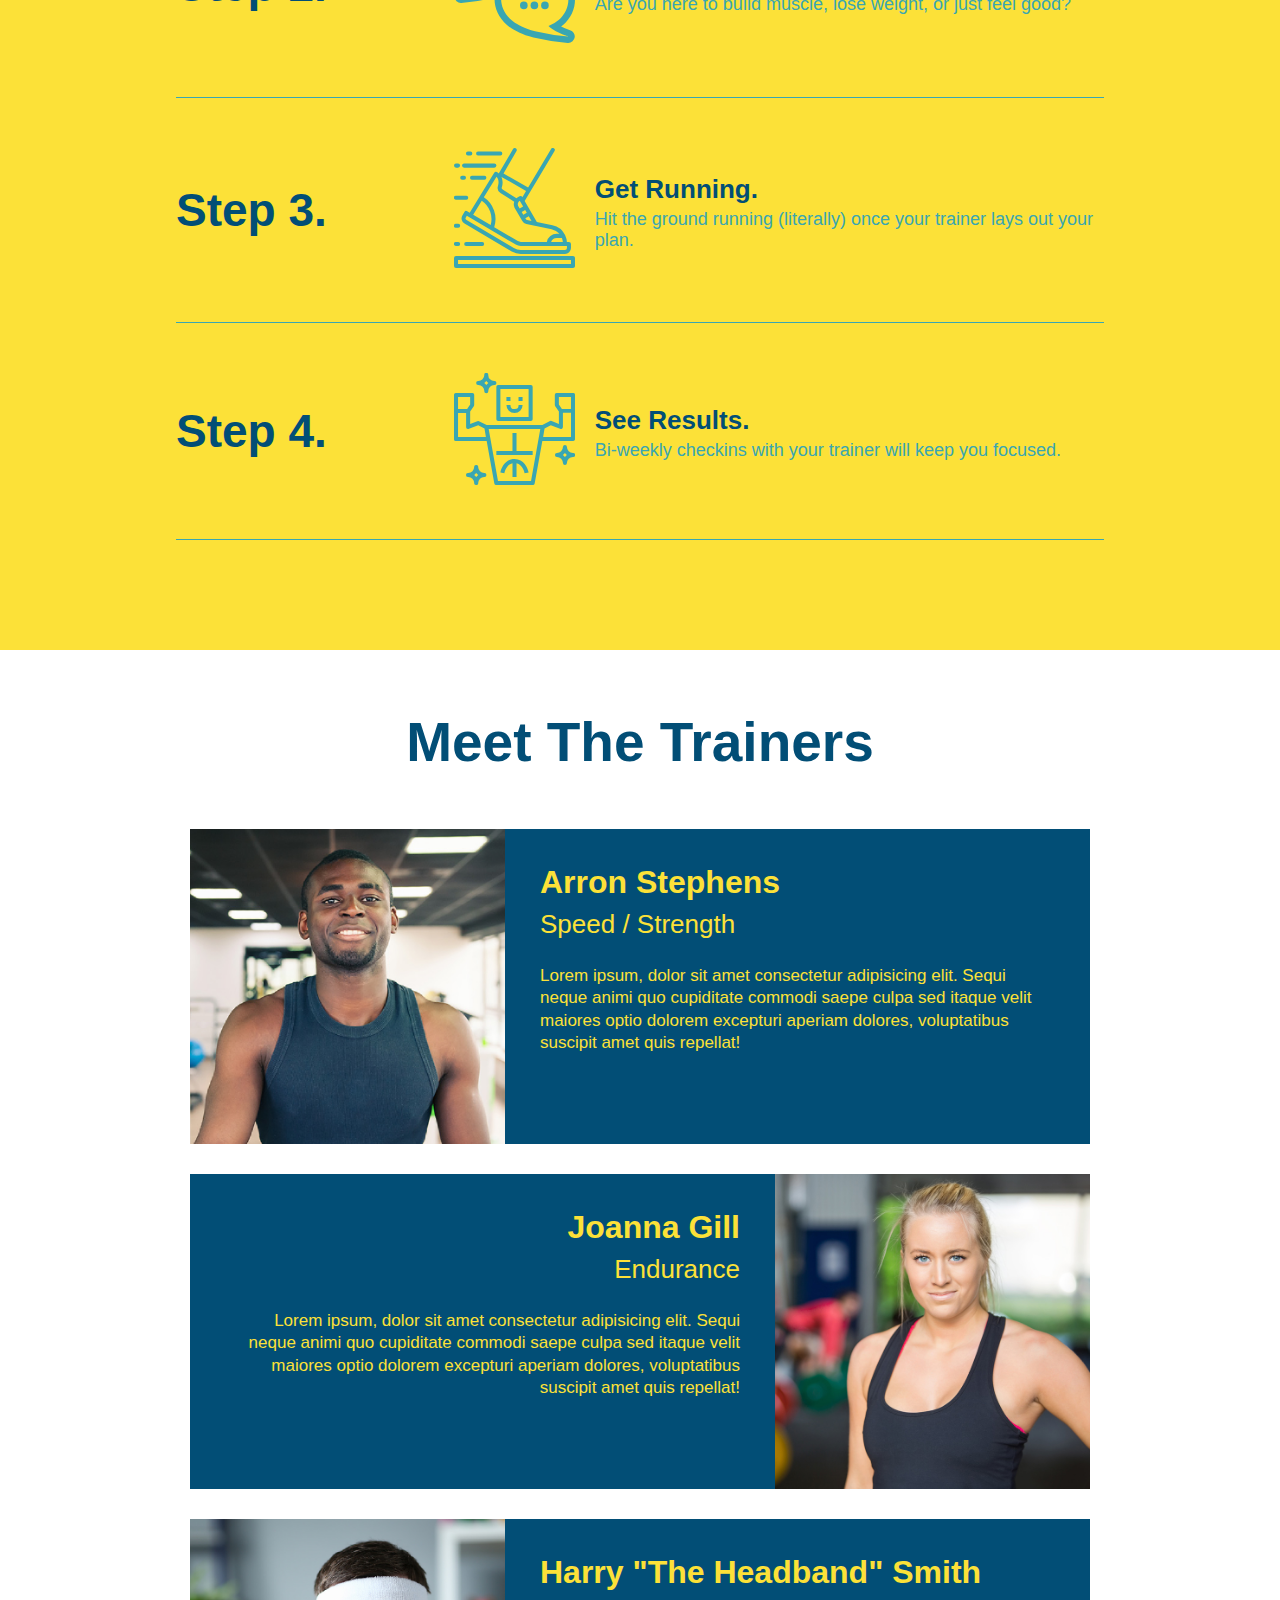
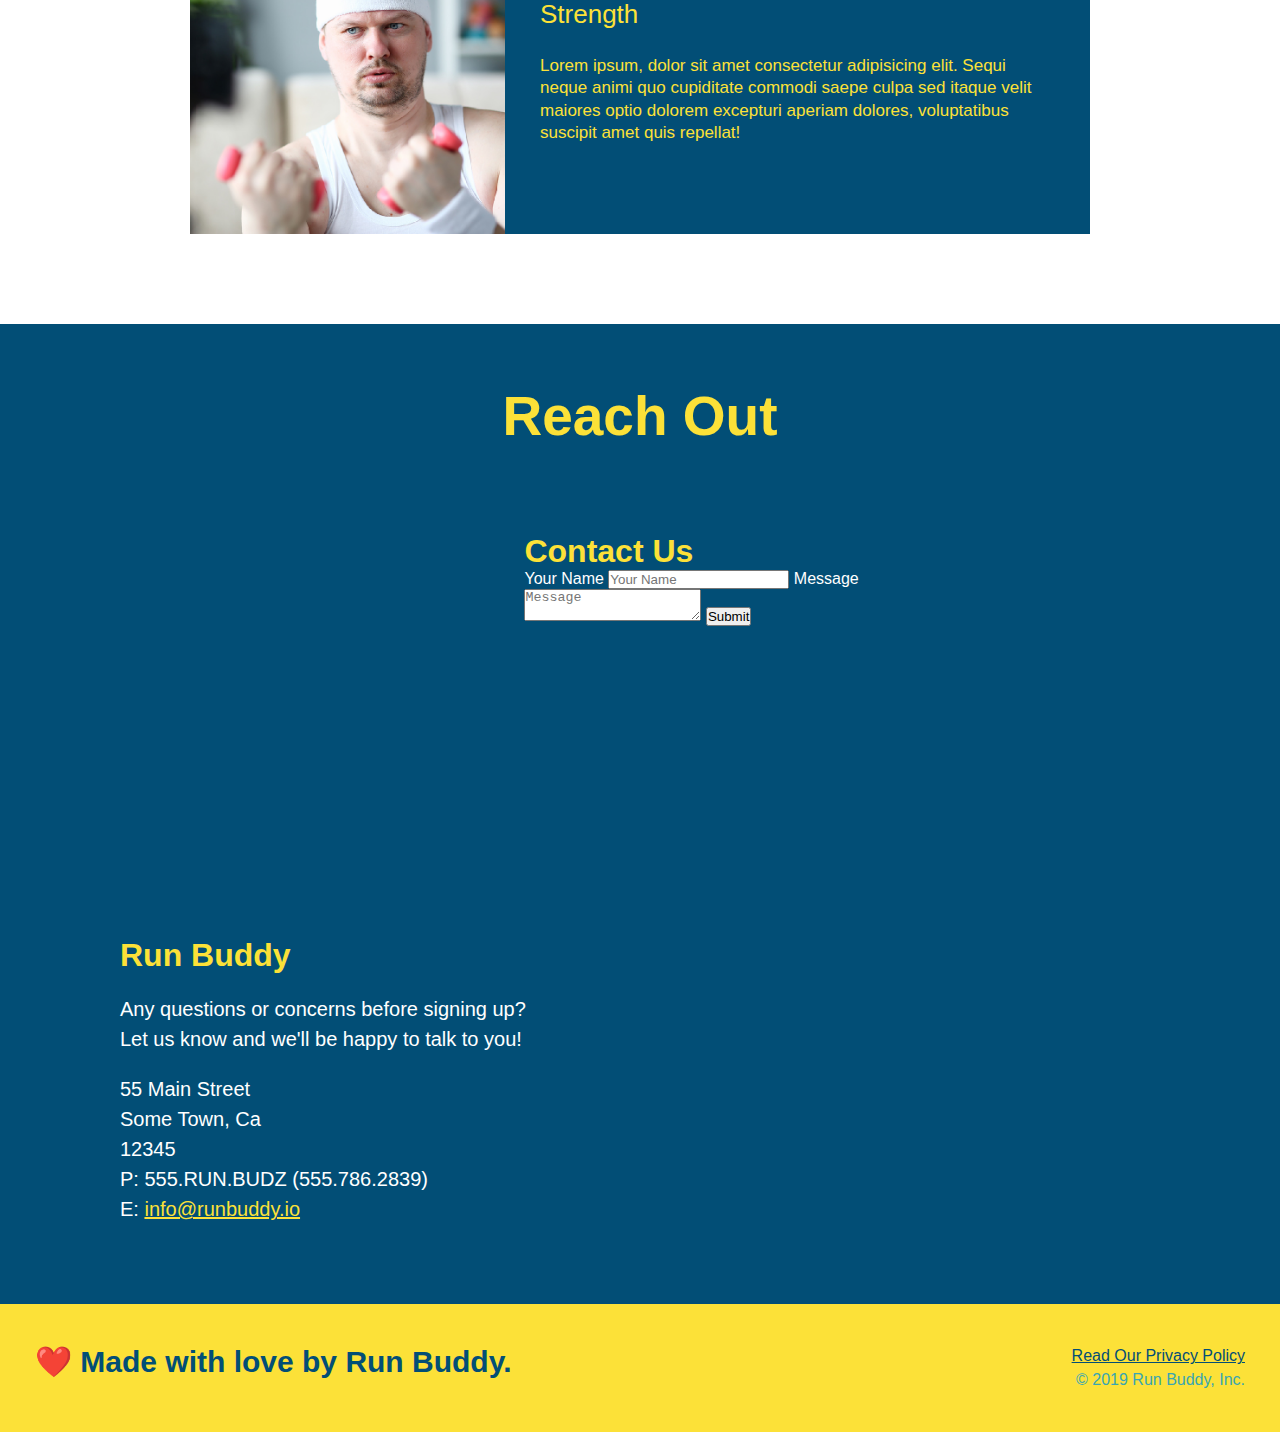
==== commit 9dfcb400: "added flexbox to wwd" ====
--- a/index.html
+++ b/index.html
@@ -97,26 +97,55 @@
           What You Do
         </h2> 
       </div>
-      <div>
-        <img src="./assets/images/step-1.svg" alt="" />
-        <h3>Step 1: <span>Fill Out The Form Above.</span></h3>
-        <p>You're already here, so why not?</p>
-      </div>
-      <div>
-        <img src="./assets/images/step-2.svg" alt="" />
-        <h3>Step 2: <span>Consult With One Of Our Trainers.</span></h3>
-        <p>Are you here to build muscle, lose weight, or just feel good?</p>
-      </div>
-      <div>
-        <img src="./assets/images/step-3.svg" alt="" />
-        <h3>Step 3: <span>Get Running.</span></h3>
-        <p>Hit the ground running (literally) once your trainer lays out your plan.</p>
-      </div>
-      <div>
-        <img src="./assets/images/step-4.svg" alt="" />
-        <h3>Step 4: <span>See Results.</span></h3>
-        <p>Bi-weekly checkins with your trainer will keep you focused</p>
-      </div>
+      <div class="step">
+        <h3>Step 1.</h3>
+        <div class="step-info">
+          <div class="step-img">
+            <img src="./assets/images/step-1.svg" alt="" />
+          </div>
+          <div class="step-text">
+            <h4> Fill out the form above. </h4> 
+            <p>You're already here, so why not?</p>
+          </div>
+        </div>
+      </div>
+      <div class="step">
+        <h3>Step 2.</h3>
+        <div class="step-info">
+          <div class="step-img">
+            <img src="./assets/images/step-2.svg" alt="" />
+          </div>
+          <div class="step-text">
+            <h4>Consult With One Of Our Trainers.</h4>
+            <p>Are you here to build muscle, lose weight, or just feel good?</p>
+          </div>
+        </div>
+      </div>
+      <div class="step">
+        <h3>Step 3.</h3>
+        <div class="step-info">
+          <div class="step-img">
+            <img src="./assets/images/step-3.svg" alt="" />
+          </div>
+          <div class="step-text">
+            <h4>Get Running.</h4>
+            <p>Hit the ground running (literally) once your trainer lays out your plan.</p>
+          </div>
+        </div>
+      </div>
+      <div class="step">
+        <h3>Step 4.</h3>
+        <div class="step-info">
+          <div class="step-img">
+            <img src="./assets/images/step-4.svg" alt="" />
+          </div>
+          <div class="step-text">
+            <h4>See Results.</h4>
+            <p>Bi-weekly checkins with your trainer will keep you focused.</p>
+          </div>
+        </div>
+      </div>
+      
     </section>
     <!-- "what you do" end -->
 
--- a/assets/css/style.css
+++ b/assets/css/style.css
@@ -185,33 +185,55 @@
 
 
 /* WHAT YOU DO STYLES START */
+.step {
+  margin: 50px auto;
+  padding-bottom: 50px;
+  width: 80%;
+  border-bottom: 1px solid #39a6b2;
+  display: flex;
+  flex-wrap: wrap;
+  align-items: center;
+  justify-content: space-between;
+}
+
 .steps { 
   background: #fce138;
 }
 
-.steps div {
-  margin-bottom: 80px;
-}
-
-.steps img {
-  width: 15%;
-  margin: 10px 0;
-} 
-
-.steps h3 {
+.step h3 {
   color: #024e76;
   font-size: 46px;
-  margin-top: 10px;
-}
-
-.steps span {
-  font-size: 38px;
-}
-
-.steps p {
+  flex: 1 30%;
+}
+
+.step-text {
+flex: 12;
+}
+
+.step-text p {
   color: #39a6b2;
-  font-size: 23px;
-}
+  font-size: 18px;
+}
+
+.step-text h4 {
+  font-size: 26px;
+  line-height: 1.5;
+  color: #024e76;
+}
+.step-info {
+  flex: 2 70%;
+  display: flex;
+  flex-wrap: wrap;
+  align-items: center;
+}
+.step-img {
+  flex: 1 12%;
+  margin-right: 20px;
+}
+.step-img img {
+max-width: 100%;
+}
+
 /* WHAT YOU DO STYLES END */
 
 /* MEET THE TRAINERS START */
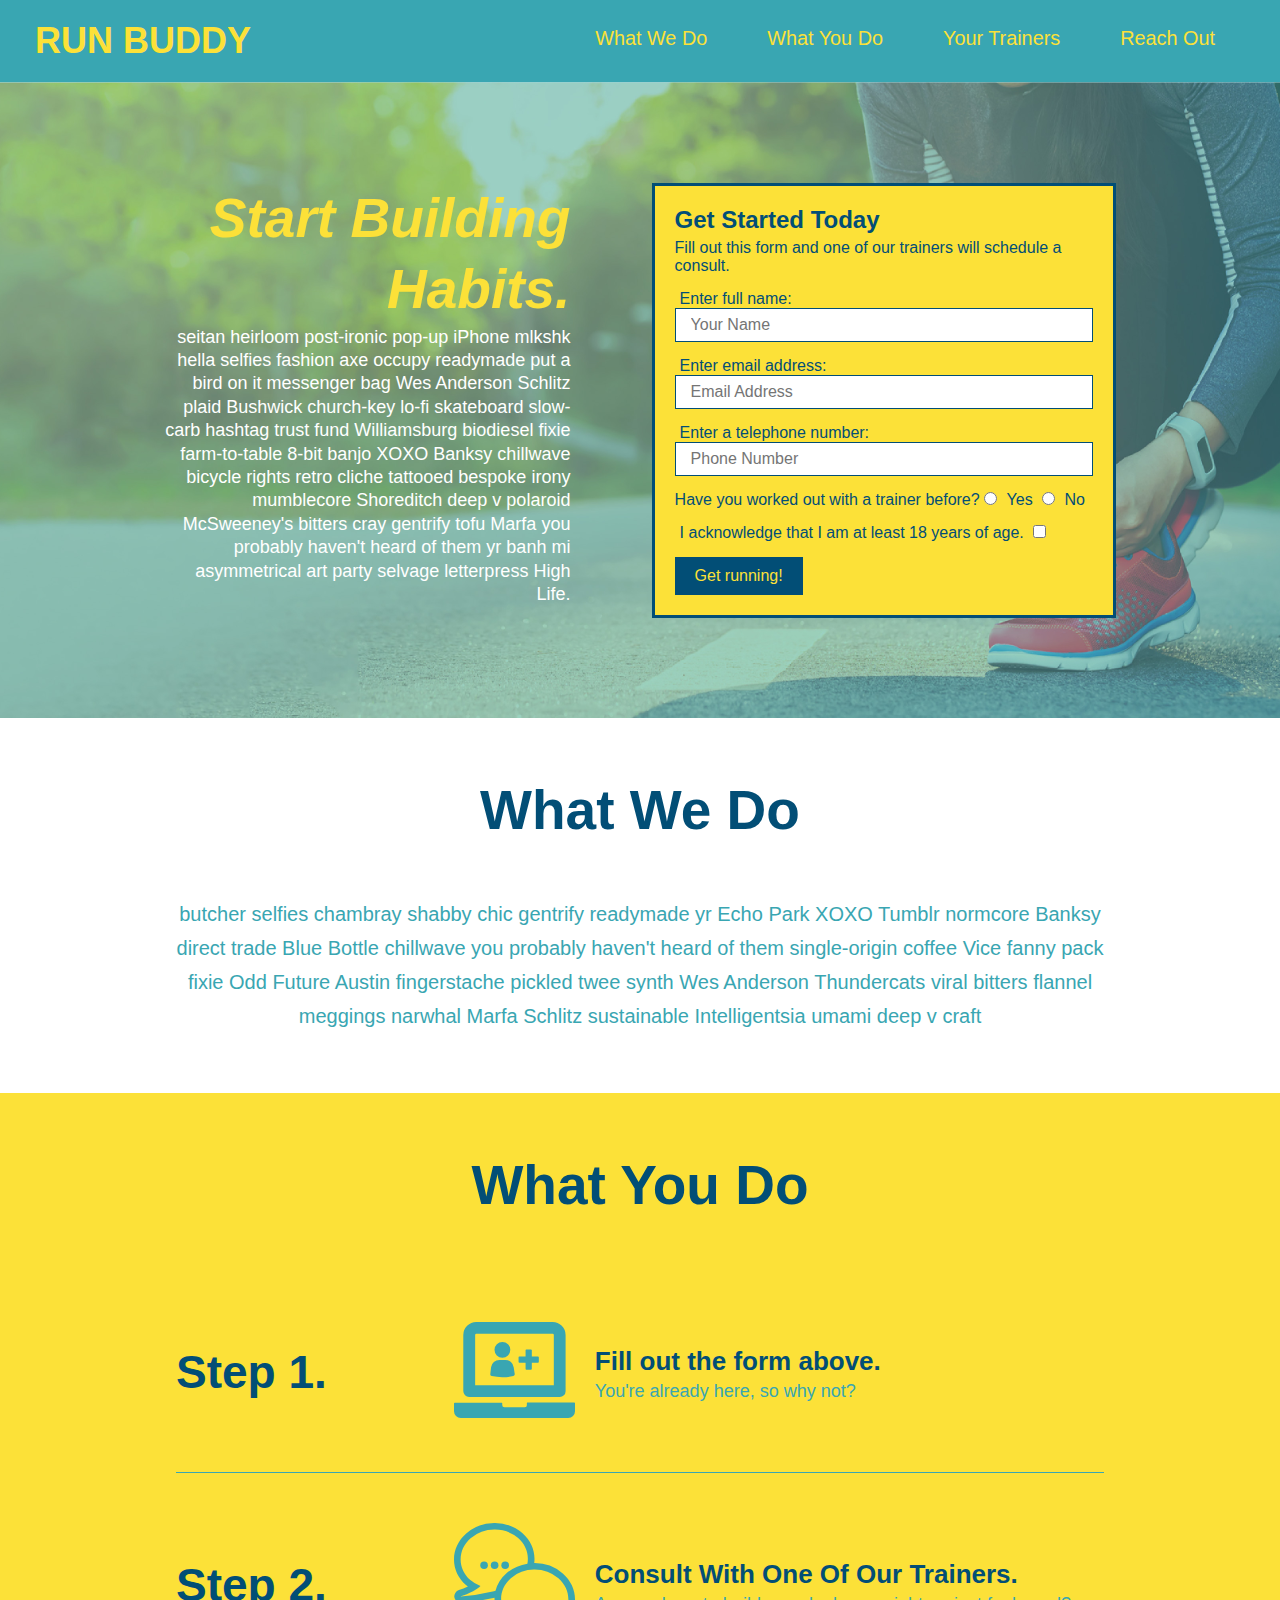
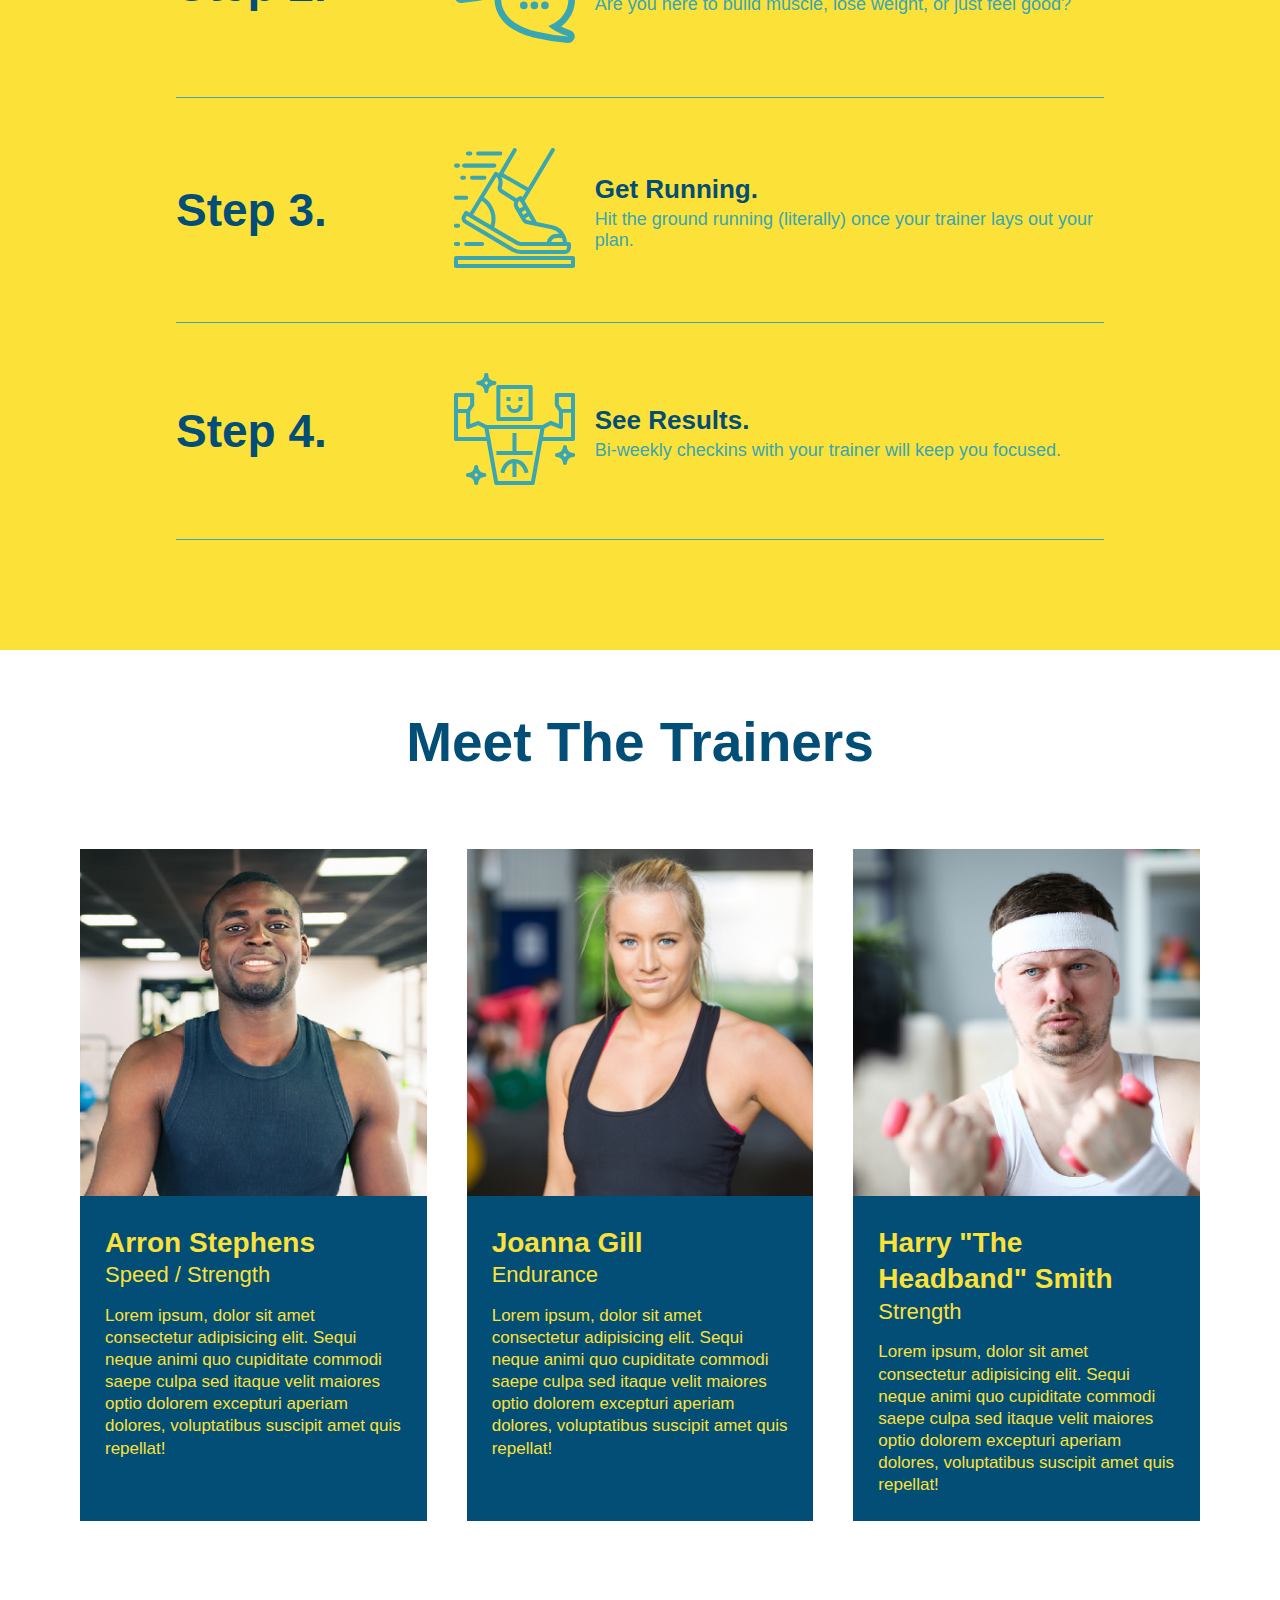
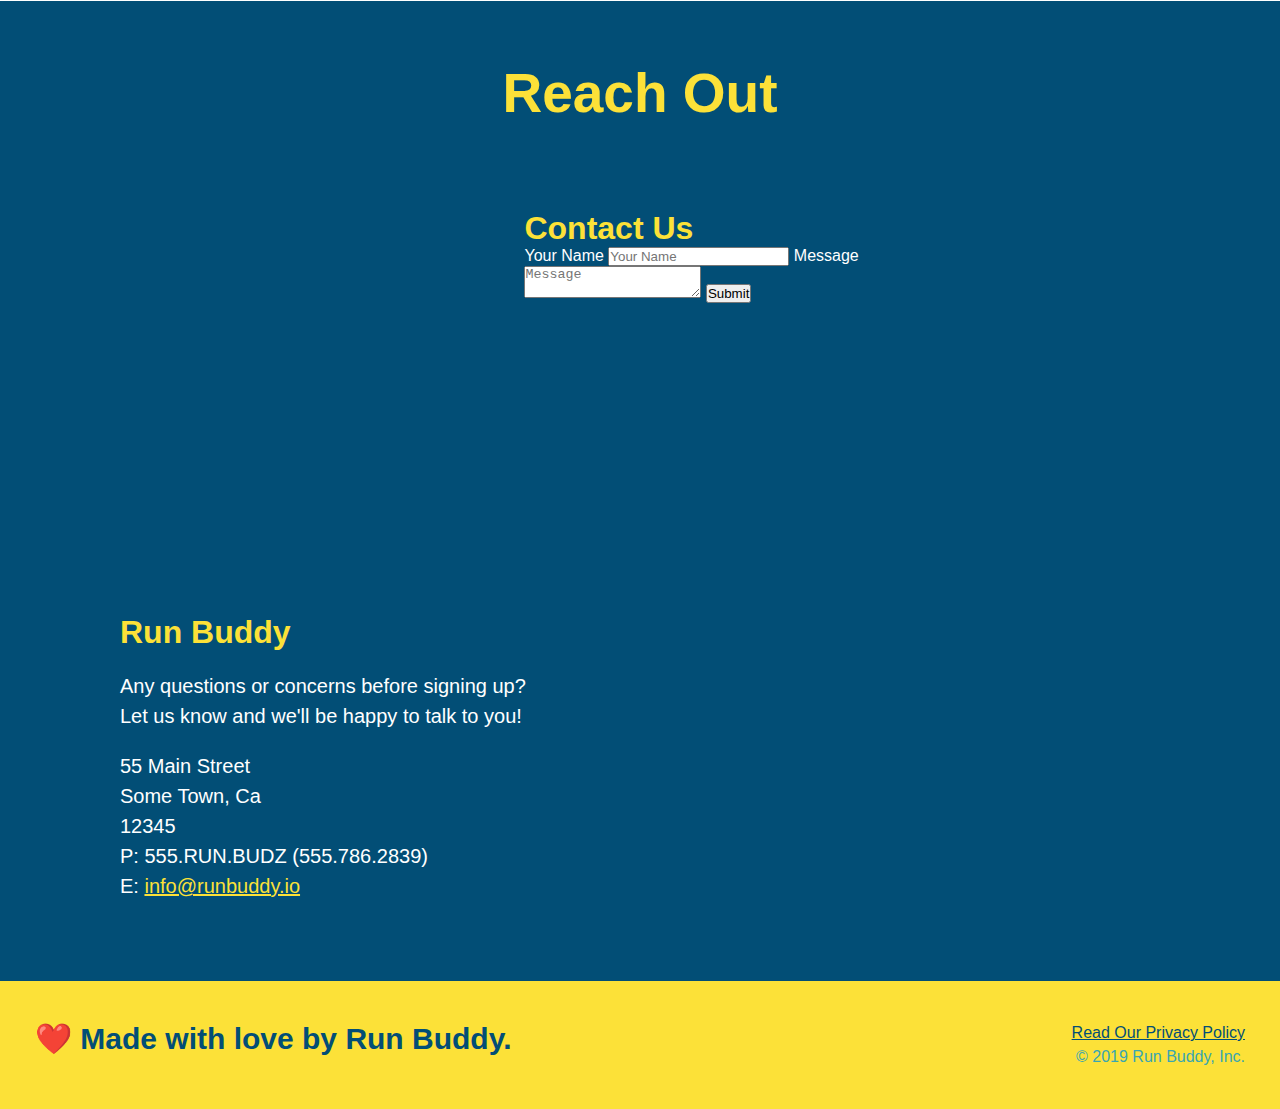
==== commit 85ed1d7d: "add flexbox to trainers" ====
--- a/index.html
+++ b/index.html
@@ -150,39 +150,39 @@
     <!-- "what you do" end -->
 
     <!-- "meet the trainers" start -->
-    <section id="your-trainers" class="trainers">
+    <section id="your-trainers">
       <div class="flex-row">
         <h2 class="section-title primary-border">
           Meet The Trainers
         </h2>
       </div>
-
-      <article class="trainer">
-        <img src="./assets/images/trainer-1.jpg" alt="Arron Stephens in his workout clothes, ready to pump iron" />
-        <div class="trainer-bio text-left">
-          <h3>Arron Stephens</h3>
-          <h4>Speed / Strength</h4>
-          <p>Lorem ipsum, dolor sit amet consectetur adipisicing elit. Sequi neque animi quo cupiditate commodi saepe culpa sed itaque velit maiores optio dolorem excepturi aperiam dolores, voluptatibus suscipit amet quis repellat!</p>
-        </div>
-      </article>
-
+      <div class="trainers">
+        <article class="trainer">
+          <img src="./assets/images/trainer-1.jpg" alt="Arron Stephens in his workout clothes, ready to pump iron" />
+          <div class="trainer-bio">
+            <h3 class="trainer-name">Arron Stephens</h3>
+            <h4 class="trainer-role">Speed / Strength</h4>
+            <p>Lorem ipsum, dolor sit amet consectetur adipisicing elit. Sequi neque animi quo cupiditate commodi saepe culpa sed itaque velit maiores optio dolorem excepturi aperiam dolores, voluptatibus suscipit amet quis repellat!</p>
+          </div>
+          </article>
        <article class="trainer">
-         <div class="trainer-bio text-right">
-           <h3>Joanna Gill</h3>
-           <h4>Endurance</h4>
+        <img src="./assets/images/trainer-2.jpg" alt="Joanna Gill cooling off after a work out" />
+         <div class="trainer-bio">
+           <h3 class="trainer-name">Joanna Gill</h3>
+           <h4 class="trainer-role">Endurance</h4>
            <p>Lorem ipsum, dolor sit amet consectetur adipisicing elit. Sequi neque animi quo cupiditate commodi saepe culpa sed itaque velit maiores optio dolorem excepturi aperiam dolores, voluptatibus suscipit amet quis repellat!</p>
           </div>
-          <img src="./assets/images/trainer-2.jpg" alt="Joanna Gill cooling off after a work out" />
         </article>
-
        <article class="trainer">
         <img src="./assets/images/trainer-3.jpg" alt="Harry Smith wearing a headband and lifting comically small pink weights" />
-        <div class="trainer-bio text-left">
-          <h3>Harry "The Headband" Smith</h3>
-          <h4>Strength</h4>
+        <div class="trainer-bio">
+          <h3 class="trainer-name">Harry "The Headband" Smith</h3>
+          <h4 class="trainer-role">Strength</h4>
           <p>Lorem ipsum, dolor sit amet consectetur adipisicing elit. Sequi neque animi quo cupiditate commodi saepe culpa sed itaque velit maiores optio dolorem excepturi aperiam dolores, voluptatibus suscipit amet quis repellat!</p>
         </div>
       </article>
+    </div>
+  
     </section>
     <!-- "meet the trainers" end -->
 
--- a/assets/css/style.css
+++ b/assets/css/style.css
@@ -240,38 +240,41 @@
 
 
 .trainer {
-  width: 900px;
-  margin: 0 auto 30px auto;
+  margin: 20px;
   background: #024e76;
   color: #fce138;
-  overflow: auto;
+  flex: 1;
+}
+
+.trainers {
+  width: 100%;
+  margin: 0 auto;
+  display: flex;
+  flex-wrap: wrap;
+  justify-content: space-around;
 }
 
 .trainer img {
-  width: 35%;
-  float: left;
+  width: 100%;
 }
 
 .trainer-bio {
-  padding: 35px;
-  float: left;
-  width: 65%;
+  padding: 25px;
+  line-height: 1.3;
 }
 
 .trainer-bio h3 {
-  font-size: 32px;
-  margin-bottom: 8px;
+  font-size: 28px;
 }
 
 .trainer-bio h4 {
   font-weight: lighter;
-  font-size: 26px;
-  margin-bottom: 25px;
+  font-size: 22px;
+  margin-bottom: 15px;
 }
 
 .trainer-bio p {
   font-size: 17px;
-  line-height: 1.3;
 }
 /* TRAINER STYLES END */
 
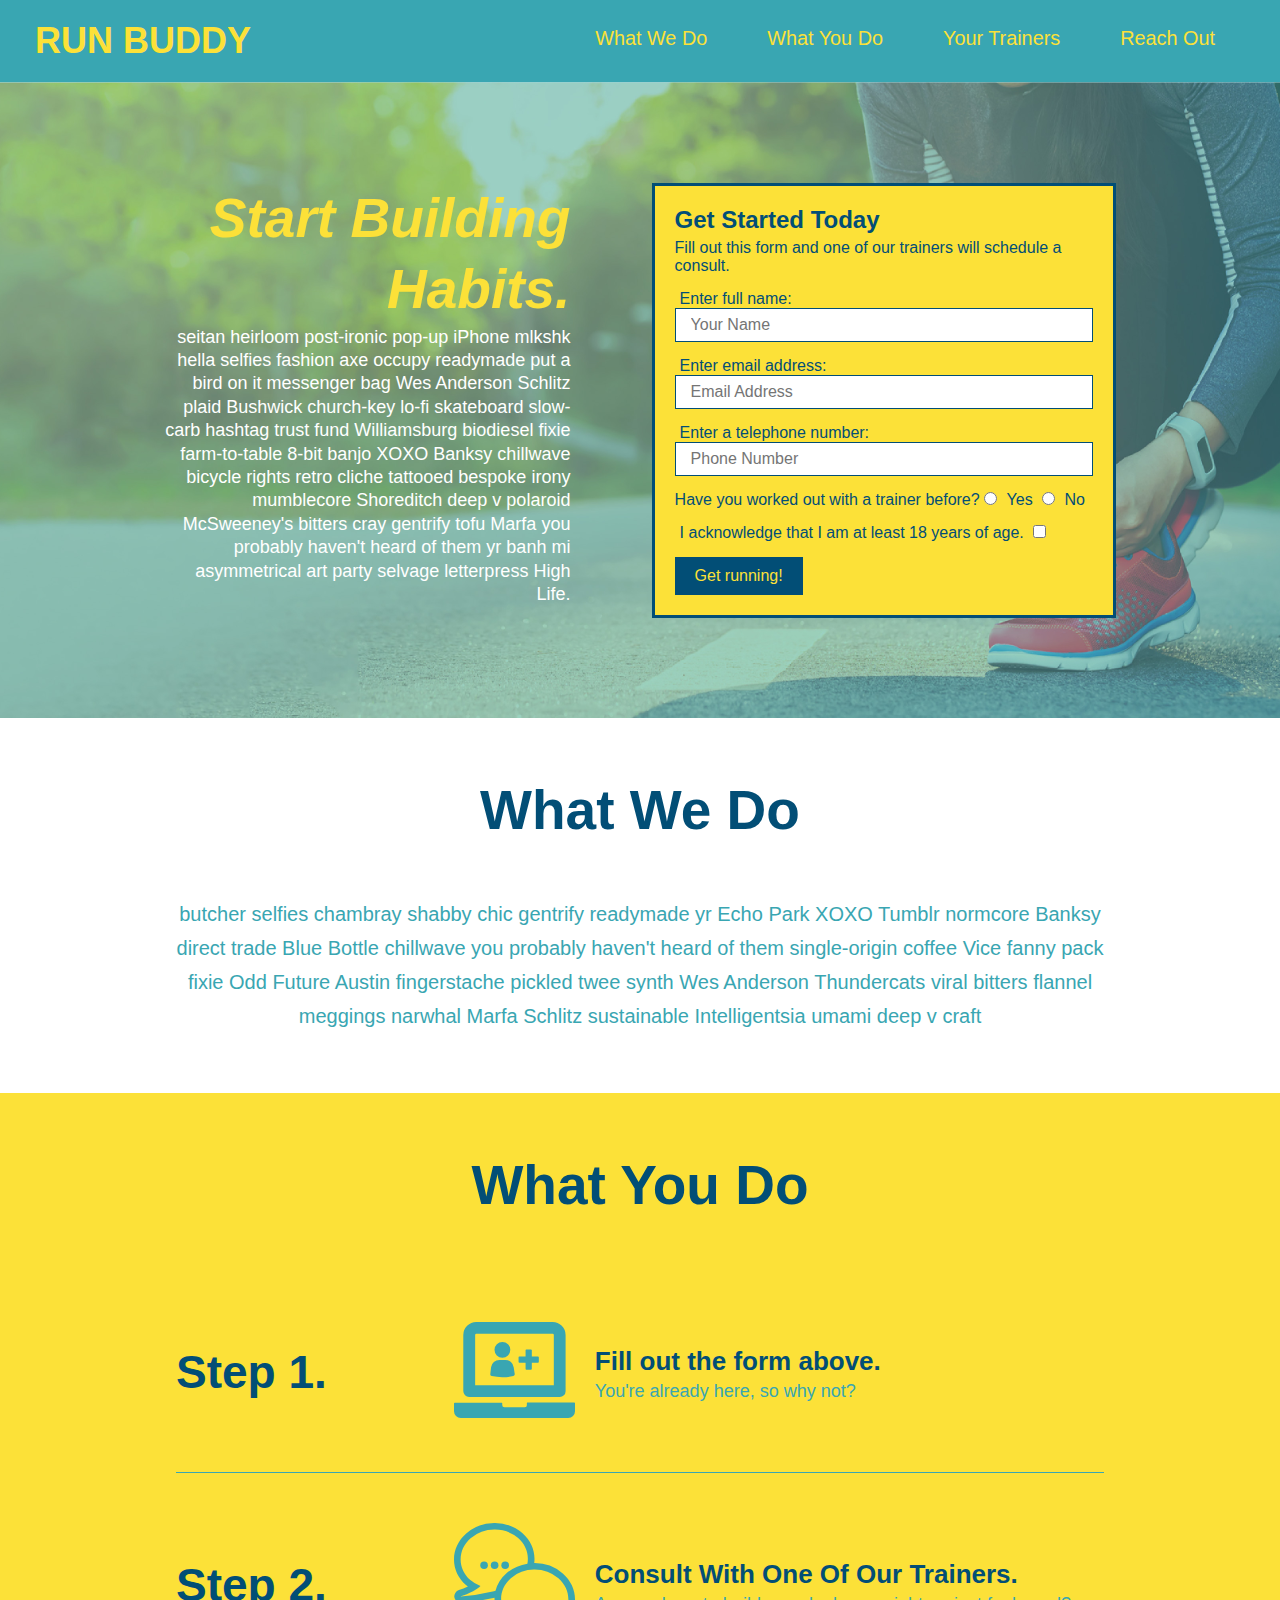
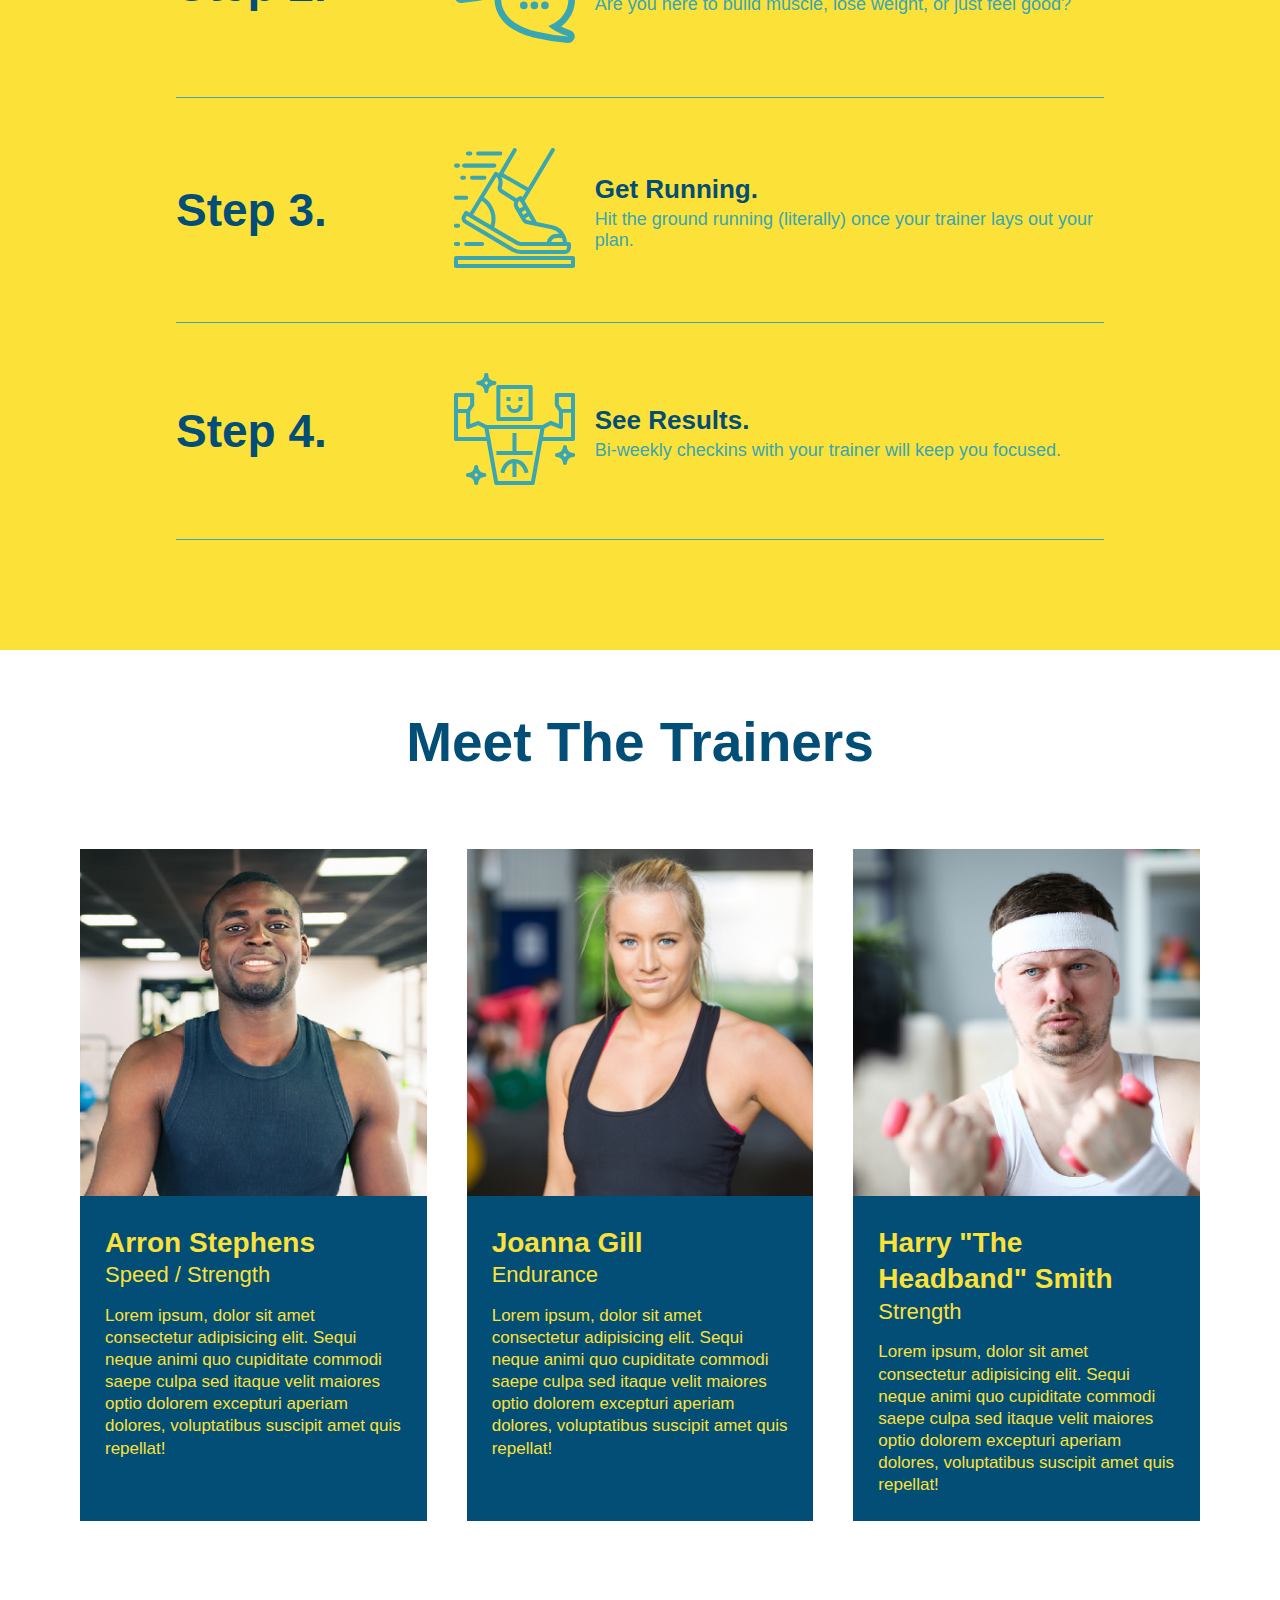
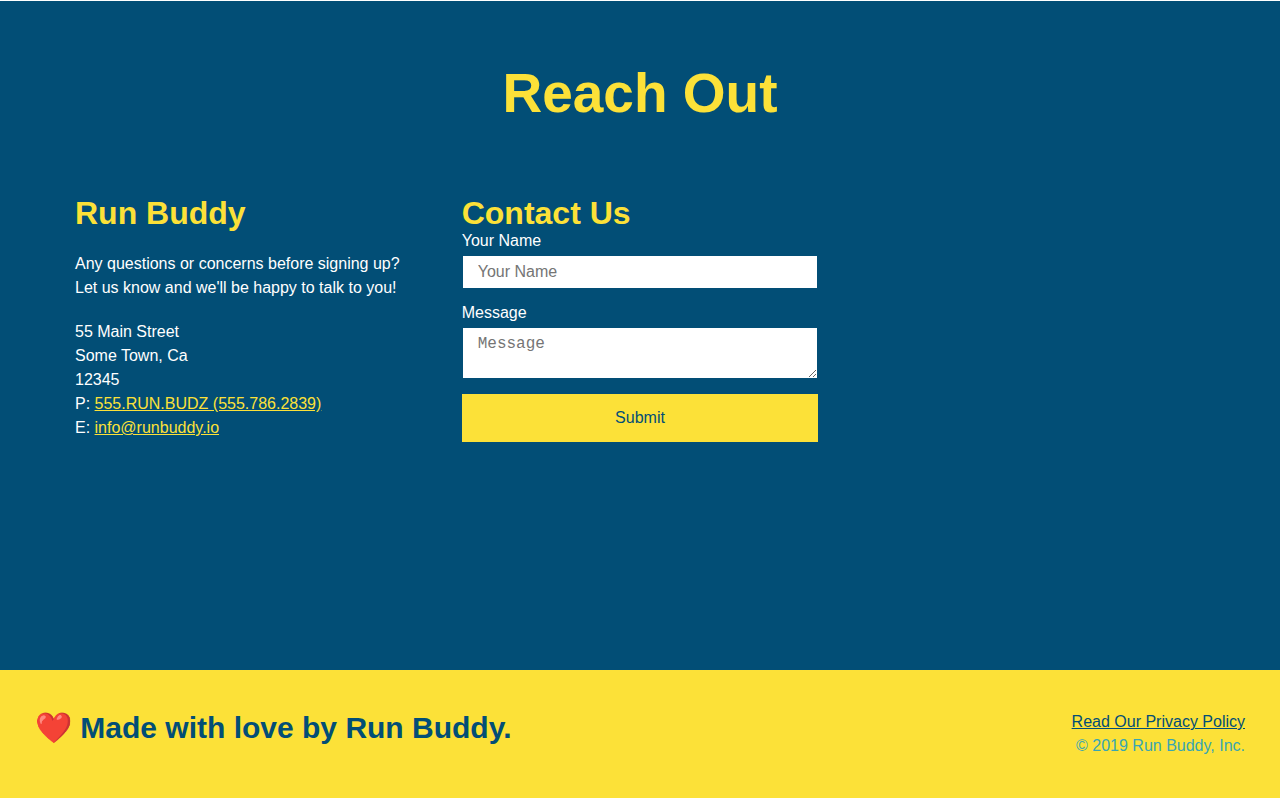
==== commit 76abcd83: "add flex to contact" ====
--- a/index.html
+++ b/index.html
@@ -188,47 +188,48 @@
 
     <!-- "reach out" start -->
     <section id="reach-out" class="contact">
-      <h2 class="section-title secondary-border">
-        Reach Out
-      </h2>
-
-      <div class="contact-info">
-        <iframe
-          src="https://www.google.com/maps/embed?pb=!1m14!1m12!1m3!1d12182.30520634488!2d-74.0652613!3d40.2407219!2m3!1f0!2f0!3f0!3m2!1i1024!2i768!4f13.1!5e0!3m2!1sen!2sus!4v1561060983193!5m2!1sen!2sus"
-          frameborder="0" style="border:0" allowfullscreen>
-        </iframe>
-
-        <div class="contact-form">
-          <h3>Contact Us</h3>
-          <form>
-            <label for="contact-name">Your Name</label>
-            <input type="text" id="contact-name" placeholder="Your Name" />
-        
-            <label for="contact-message">Message</label>
-            <textarea id="contact-message" placeholder="Message"></textarea>
-        
-            <button type="submit">Submit</button>
-          </form>
-        </div>
-
-        <div>
-          <h3>Run Buddy</h3>
-          <p>
-            Any questions or concerns before signing up? 
-            <br/>
-            Let us know and we'll be happy to talk to you!
-          </p>
-
-          <address>
-            55 Main Street <br/>
-            Some Town, Ca <br/>
-            12345<br/>
-            P: 555.RUN.BUDZ (555.786.2839)<br/>
-            E: <a href="mailto:info@runbuddy.io">info@runbuddy.io</a>
-          </address>
-          
-        </div>
-      </div>
+          <div class="flex-row">
+            <h2 class="section-title secondary-border">
+              Reach Out
+            </h2>
+          </div>
+          <div class="contact-info">
+          <div>
+            <h3>Run Buddy</h3>
+            <p>
+              Any questions or concerns before signing up?
+              <br />
+              Let us know and we'll be happy to talk to you!
+            </p>
+        
+            <address>
+              55 Main Street <br />
+              Some Town, Ca <br />
+              12345 <br />
+              P: <a href="tel:555.786.2839">555.RUN.BUDZ (555.786.2839)</a><br />
+              E: <a href="mailto://info@runbuddy.io">info@runbuddy.io</a>
+            </address>
+        
+          </div>
+        
+          <div class="contact-form">
+            <h3>Contact Us</h3>
+            <form>
+              <label for="contact-name">Your Name</label>
+              <input type="text" id="contact-name" placeholder="Your Name" />
+        
+              <label for="contact-message">Message</label>
+              <textarea id="contact-message" placeholder="Message"></textarea>
+        
+              <button type="submit">Submit</button>
+            </form>
+          </div>
+        
+          <iframe
+            src="https://www.google.com/maps/embed?pb=!1m14!1m12!1m3!1d12182.30520634488!2d-74.0652613!3d40.2407219!2m3!1f0!2f0!3f0!3m2!1i1024!2i768!4f13.1!5e0!3m2!1sen!2sus!4v1561060983193!5m2!1sen!2sus"
+            frameborder="0" style="border:0" allowfullscreen></iframe>
+        
+        </div>
     </section>
     <!-- "reach out" end -->
 
--- a/assets/css/style.css
+++ b/assets/css/style.css
@@ -287,17 +287,22 @@
   color: #fce138;
 }
 
+.contact-info {
+  display: flex;
+  justify-content: space-between;
+  flex-wrap: wrap;
+}
+
+.contact-info > * {
+  flex: 1;
+  margin: 15px;
+}
+
 .contact-info iframe {
-  width: 400px;
-height: 400px;
+  height: 400px;
 }
 
 .contact-info div {
-  width: 410px;
-  display: inline-block;
-  vertical-align: top;
-  text-align: left;
-  margin: 30px 0 0 60px;
   color: white;
 }
 
@@ -309,7 +314,7 @@
 .contact-info p, .contact-info address {
   margin: 20px 0;
   line-height: 1.5;
-  font-size: 20px;
+  font-size: 16px;
   font-style: normal;
 }
 
@@ -317,6 +322,26 @@
   color: #fce138;
 }
 
+.contact-form input, .contact-form textarea {
+  border: 1px solid #024e76;
+  display: block;
+  padding: 7px 15px;
+  font-size: 16px;
+  color: #024e76;
+  width: 100%;
+  margin-bottom: 15px;
+  margin-top: 5px;
+}
+
+.contact-form button {
+  width: 100%;
+  border: none;
+  background: #fce138;
+  color: #024e76;
+  text-align: center;
+  padding: 15px 0;
+  font-size: 16px;
+}
 
 /* REACH OUT STYLES END */
 
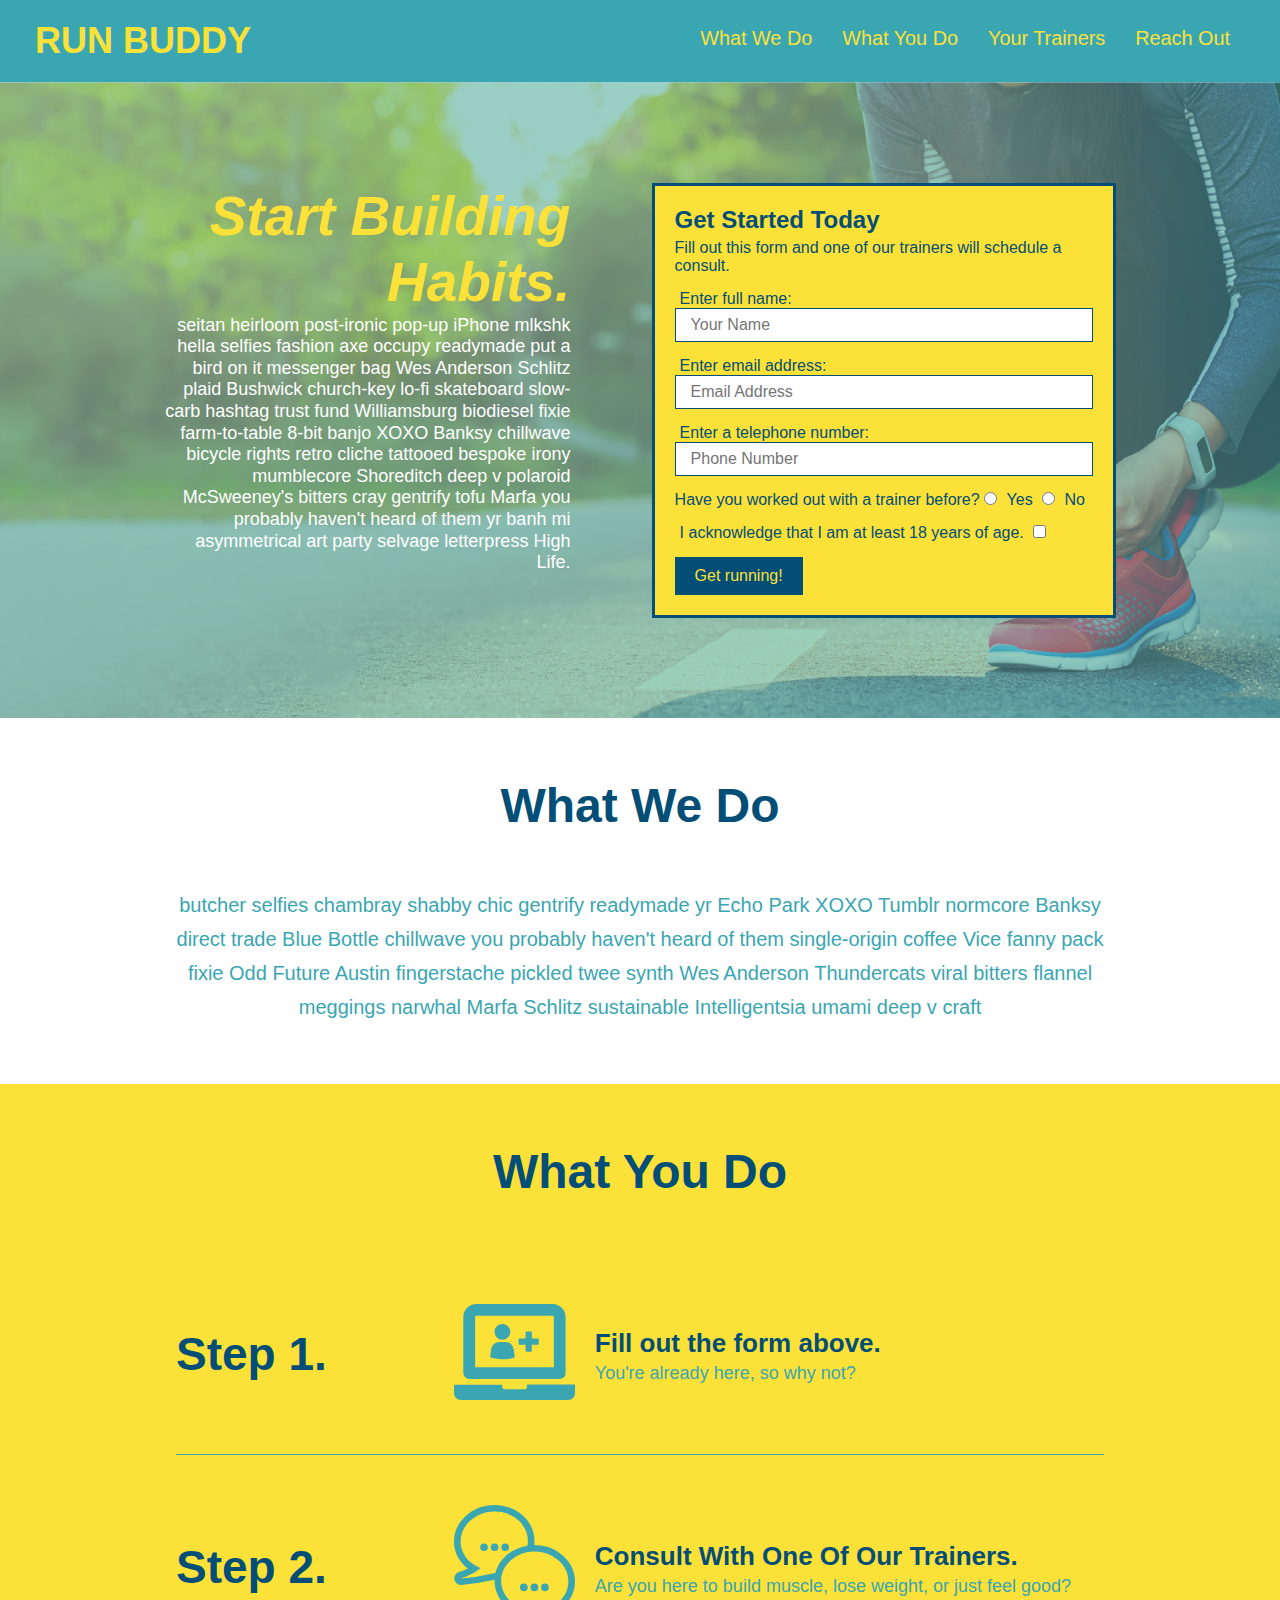
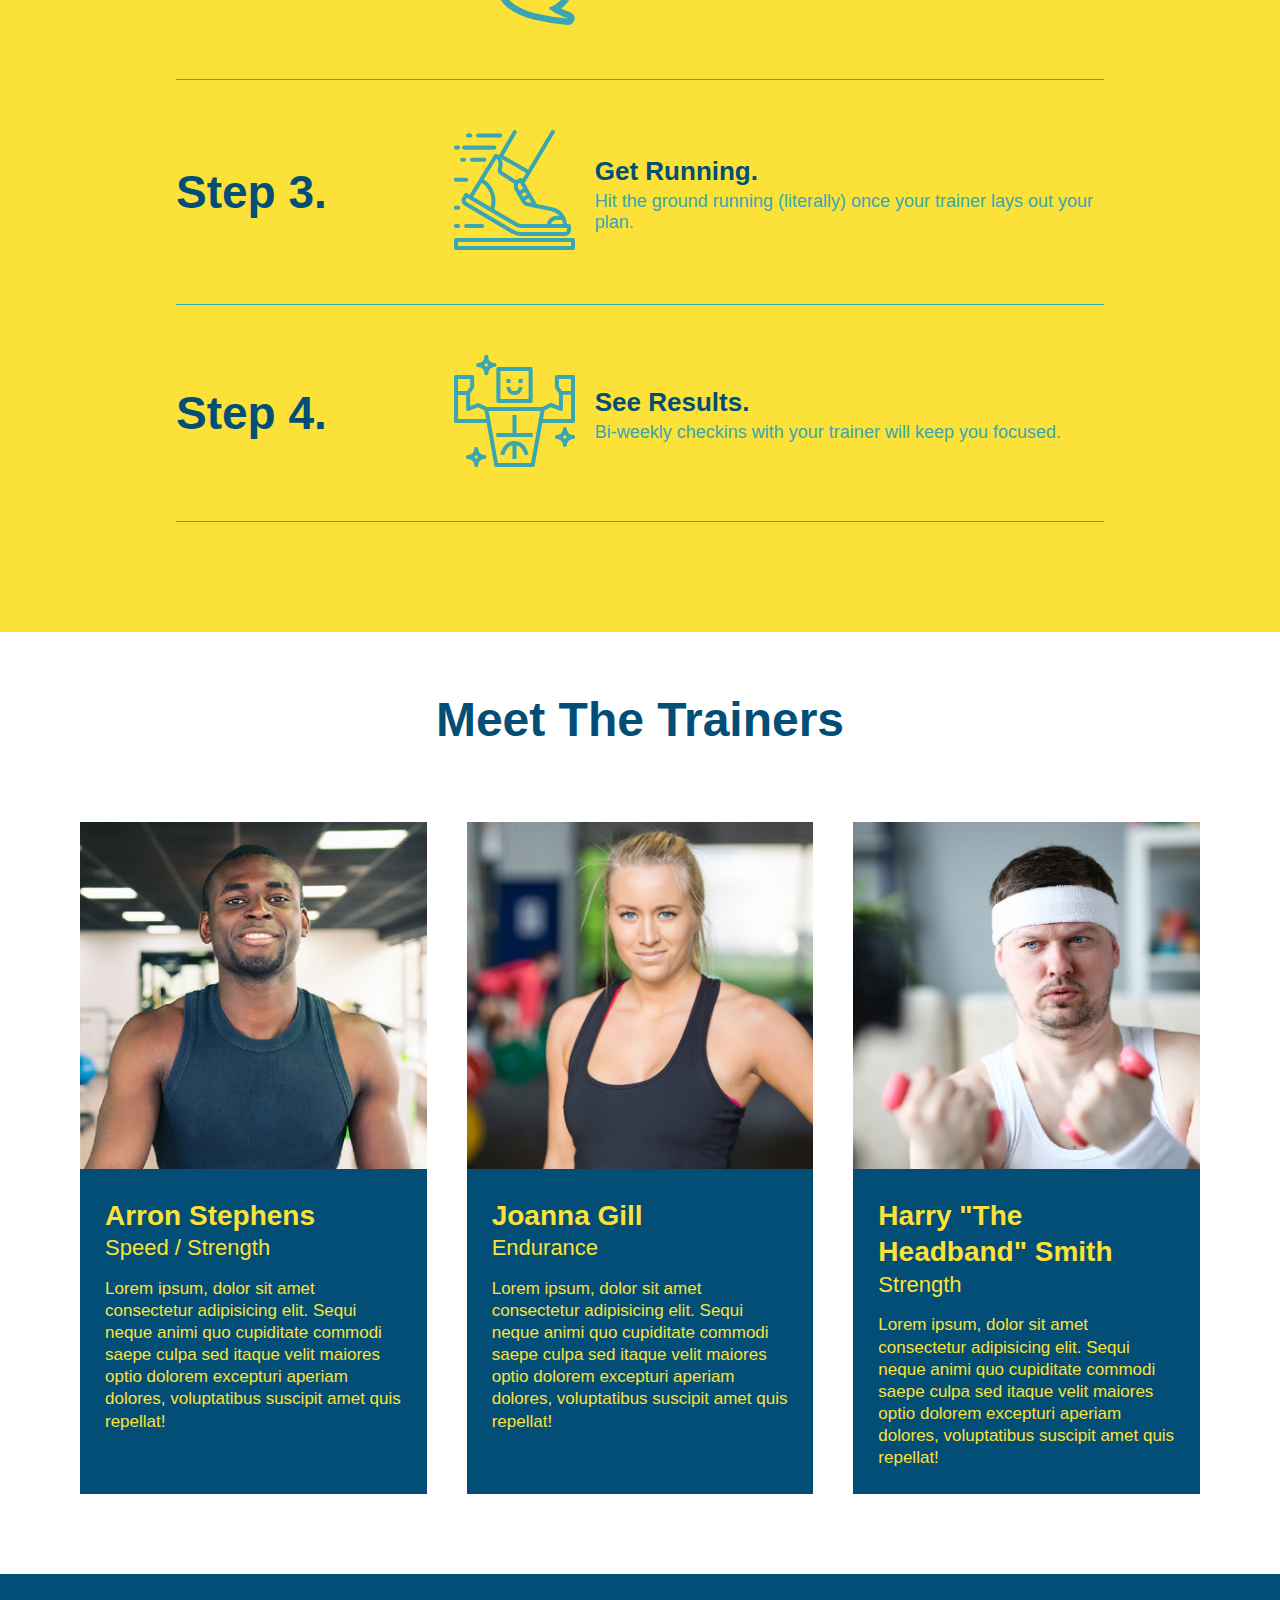
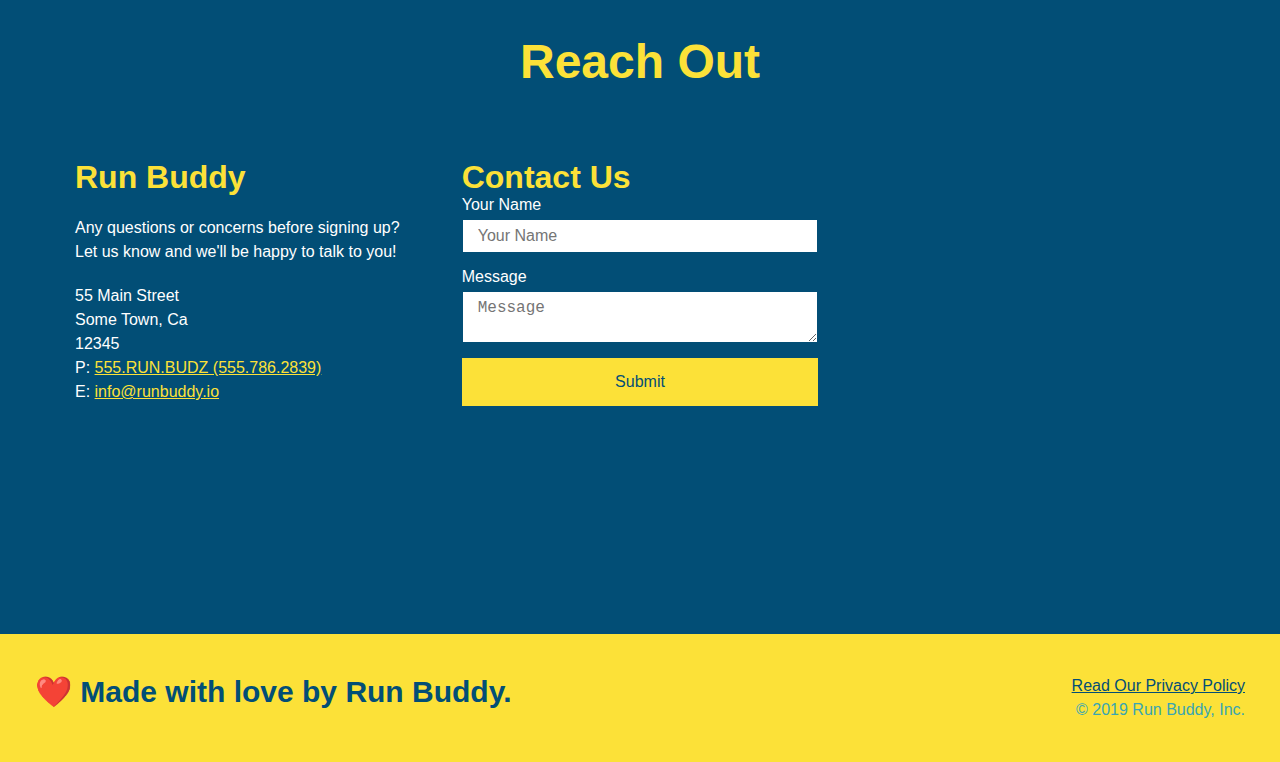
==== commit a6d3d541: "media optimization" ====
--- a/index.html
+++ b/index.html
@@ -2,6 +2,7 @@
 <html lang="en">
   <head>
     <meta charset="UTF-8" />
+    <meta name="viewport" content="width=device-width, initial-scale=1.0" />
     <link rel="stylesheet" href="./assets/css/style.css">
     <title>Run Buddy</title>
   </head>
--- a/assets/css/style.css
+++ b/assets/css/style.css
@@ -45,7 +45,7 @@
 }
 
 header nav ul li a {
-  margin: 0 30px;
+  padding: 10px 15px;
   font-weight: lighter;
   font-size: 1.55vw;
 }
@@ -93,6 +93,7 @@
   display: flex;
   justify-content: center;
   flex-wrap: wrap;
+  align-items: flex-start;
 
 }
 
@@ -102,7 +103,7 @@
   margin: 3.5%;
   color: #fff;
   font-size: 18px;
-  line-height: 1.3;
+  line-height: 1.2;
 }
 .hero-cta h2 {
   font-style: italic;
@@ -154,7 +155,7 @@
 
 /* SECTION TITLE STYLES START */
 .section-title {
-  font-size: 55px;
+  font-size: 48px;
   margin-bottom: 35px;
   color: #024e76;
   padding-bottom: 20px;
@@ -355,4 +356,107 @@
 }
 .flex-row {
   display: flex;
-}+}
+/* MEDIA QUERY FOR SMALLER DESKTOP SCREENS AND SMALLER */
+@media screen and (max-width: 980px) {
+  header {
+    padding-bottom: 0;
+    justify-content: center;
+  }
+
+  header h1 {
+    width: 100%;
+    text-align: center;
+  }
+
+  header nav ul {
+    margin-top: 20px;
+    width: 100%;
+    justify-content: center;
+  }
+
+  header nav ul li a {
+    font-size: 20px;
+  }
+
+  footer h2, footer div {
+    text-align: center;
+    width: 100%;
+  }
+  .hero-cta, .hero-form {
+    width: 100%;
+  }
+  
+  .hero-cta {
+    text-align: center;
+  }
+  .section-title {
+    width: 80%;
+  }
+  
+  .trainer {
+    flex: 0 70%;
+  }
+  
+  .contact-info iframe{
+    flex: 1 100%;
+  }
+}
+@media screen and (max-width: 768px) {
+
+  section {
+    padding: 30px 15px;
+  }
+
+  .step h3 {
+    flex: 1 100%;
+    text-align: center;
+  }
+
+  .step-info {
+    flex: 2 100%;
+    text-align: center;
+    justify-content: center;
+  }
+
+  .step-img {
+    flex: 0 32%;
+    margin-right: 0;
+    margin-top: 15px;
+    margin-bottom: 15px;
+  }
+
+  .step-text {
+    flex: 100%;  
+  }
+
+}
+@media screen and (max-width: 575px) {
+
+  .hero-form button {
+    width: 100%;
+  }
+
+  .section-title {
+    width: 95%;
+  }
+
+  .intro p {
+    width: 100%;
+  }
+
+  .trainer {
+    flex: 0 100%;
+  }
+
+  .contact-info {
+    text-align: center;
+  }
+
+  .contact-info > * {
+    flex: 0 100%;
+  }
+  .contact-form {
+    order: 3;
+  }
+}
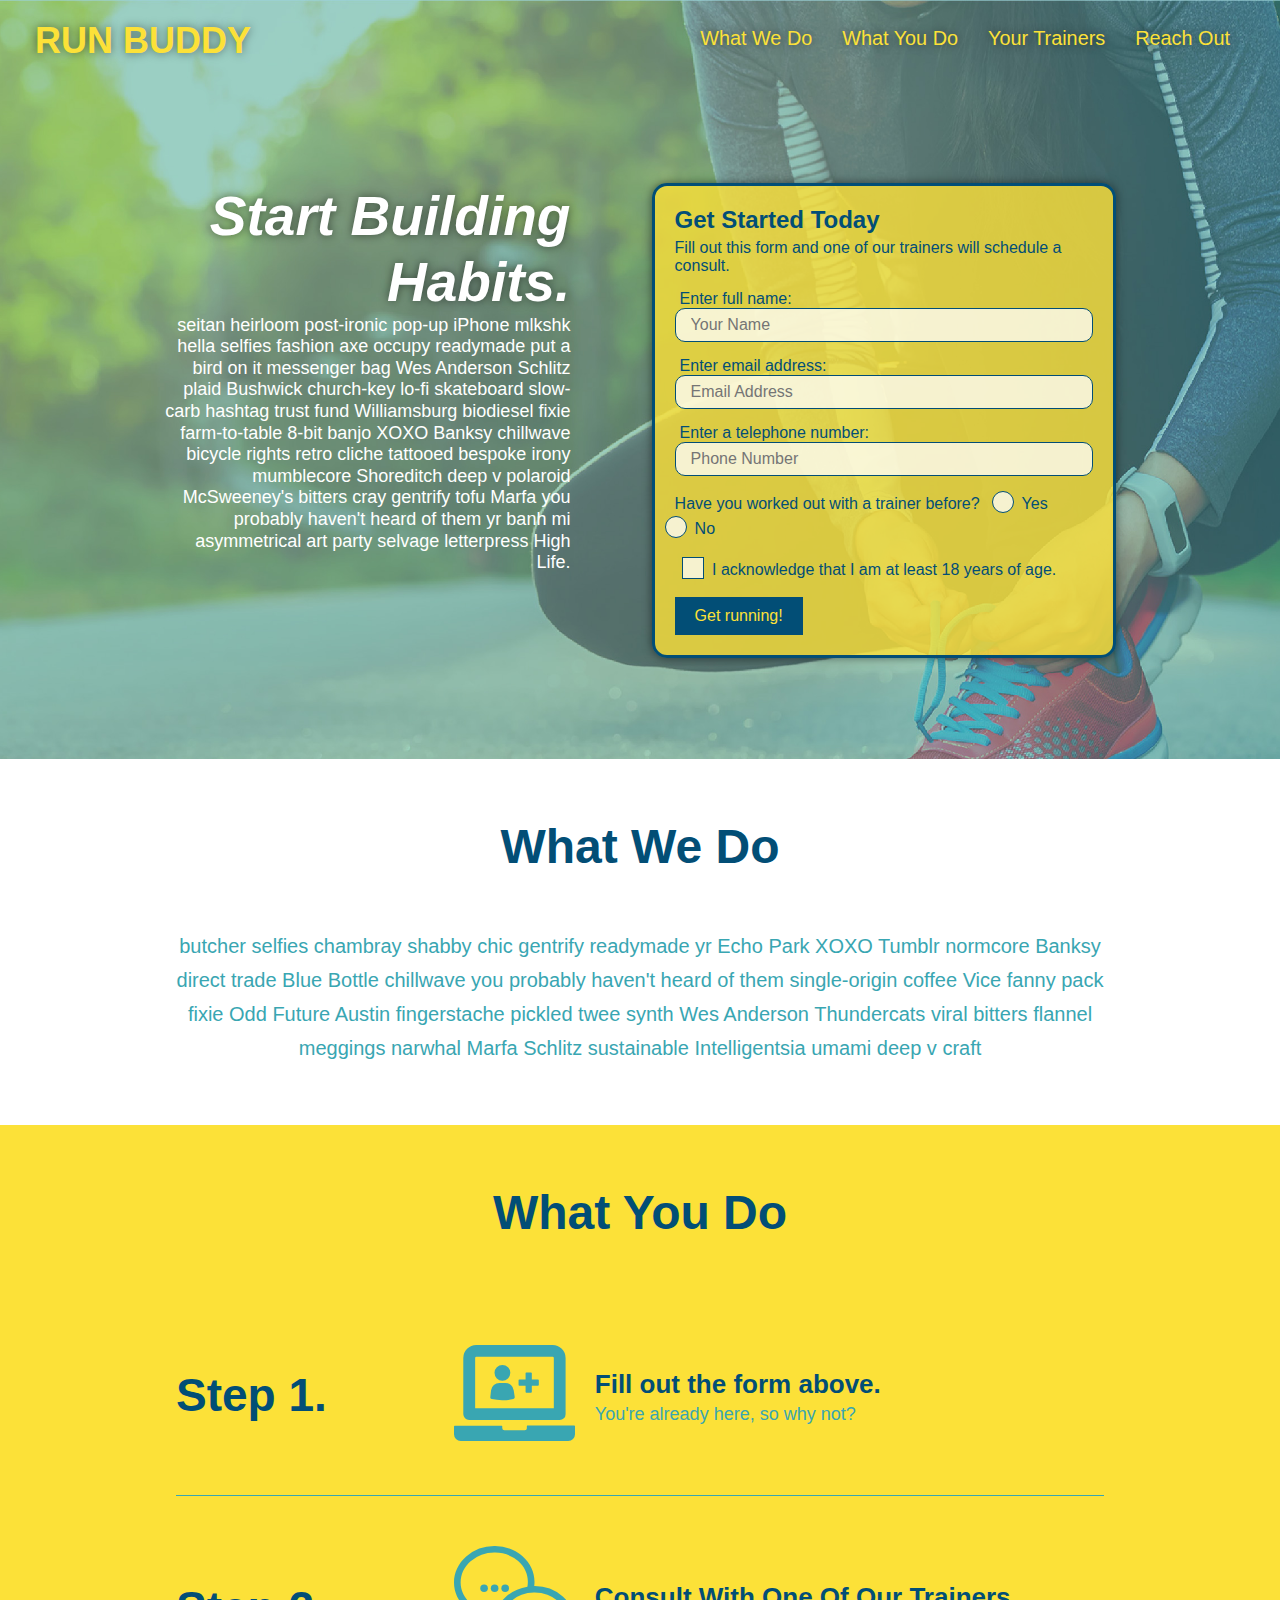
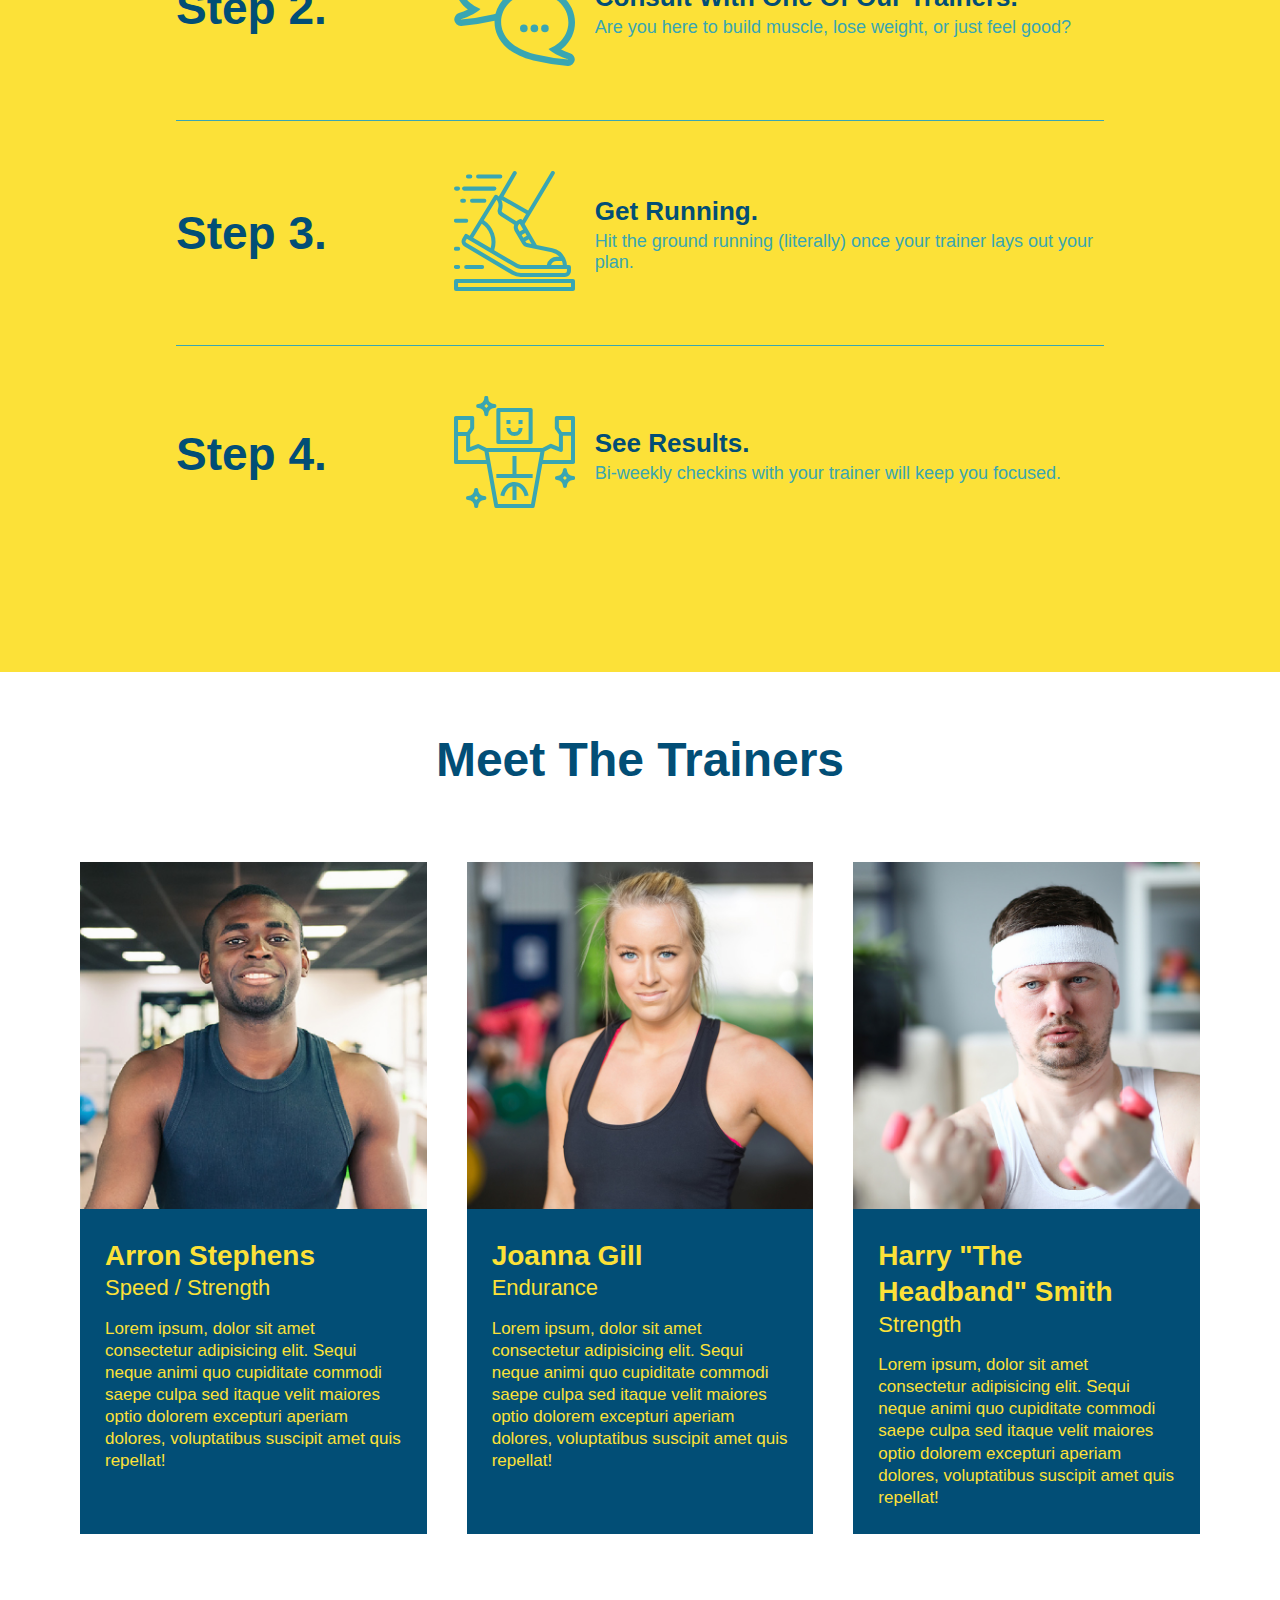
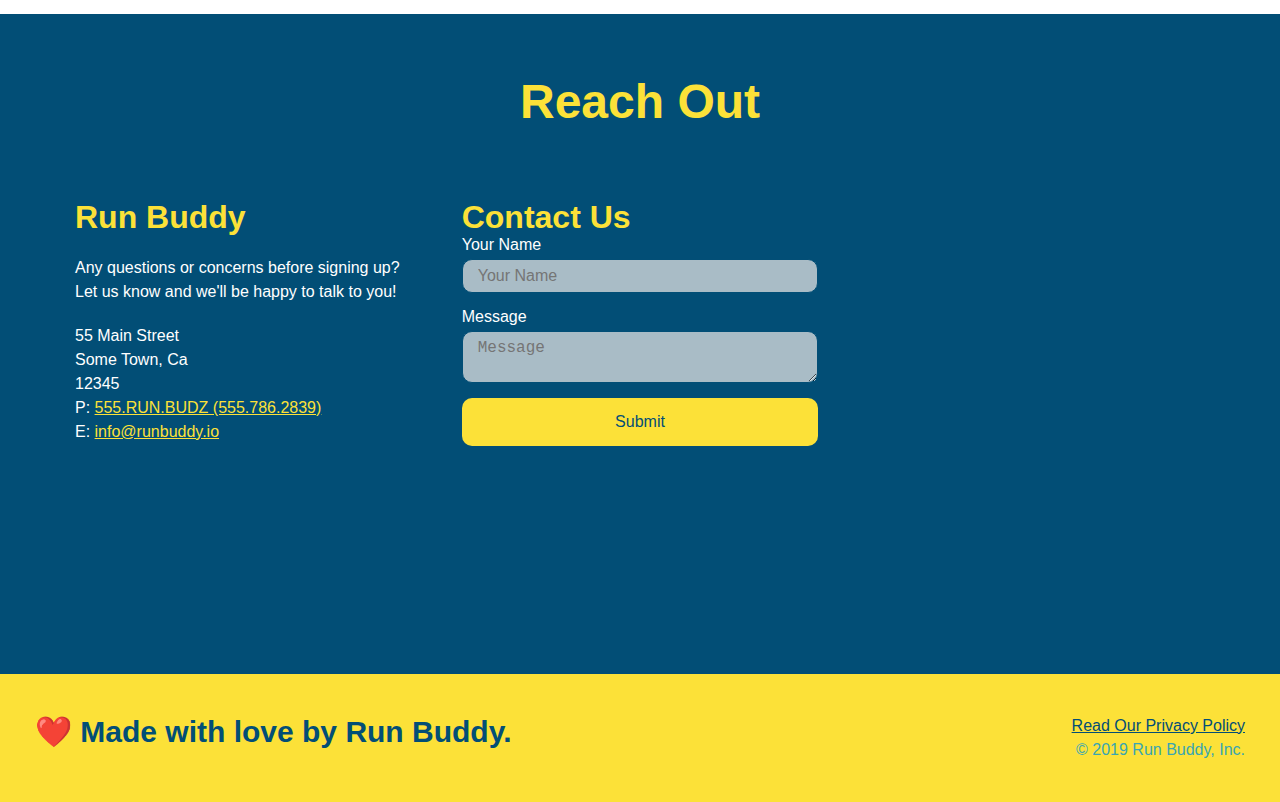
==== commit 0ec1523a: "final css touches" ====
--- a/index.html
+++ b/index.html
@@ -56,17 +56,21 @@
           <label for="phone">Enter a telephone number:</label>
           <input type="tel" placeholder="Phone Number" name="phone" id="phone" class="form-input" />
           <p>
-            Have you worked out with a trainer before? 
-            <input type="radio" name="trainer-confirm" id="trainer-yes" />
-            <label for="trainer-yes">Yes</label>
-            <input type="radio" name="trainer-confirm" id="trainer-no"/>
-            <label for="trainer-no">No</label>
+            Have you worked out with a trainer before?
+            <span class="radio-wrapper">
+              <input type="radio" name="trainer-confirm" id="trainer-yes" />
+              <label for="trainer-yes">Yes</label>
+            </span>
+            <span class="radio-wrapper">
+              <input type="radio" name="trainer-confirm" id="trainer-no" />
+              <label for="trainer-no">No</label>
+            </span>
           </p>
           <p>
-            <label for="checkbox">
-              I acknowledge that I am at least 18 years of age.
-            </label>
-            <input type="checkbox" name="checkpoint1" id="checkbox" />
+            <span class="checkbox-wrapper">
+              <input type="checkbox" name="age-confirm" id="checkbox" />
+              <label for="checkbox">I acknowledge that I am at least 18 years of age.</label>
+            </span>
           </p>
           <button type="submit">
             Get running!
--- a/assets/css/style.css
+++ b/assets/css/style.css
@@ -1,3 +1,9 @@
+:root {
+  --primary-color: #fce138;
+  --secondary-color: #024e76;
+  --tertiary-color: #39a6b2;
+}
+
 * {
   box-sizing: border-box;
   margin: 0;
@@ -18,18 +24,28 @@
   display: flex;
   justify-content: space-between;
   flex-wrap: wrap;
+  position: sticky;
+  top: 0;
+  position: -webkit-sticky;
+  background-image: url("../images/hero-bg.jpg");
+  background-size: cover;
+  background-position: center;
+  background-attachment: fixed;
+  background-position: 80%;
+  z-index: 9999;
 }
 
 header h1 {
   font-weight: bold;
   margin: 0;
   font-size: 36px;
-  color: #fce138;
+  color: var(--primary-color);
+  text-shadow: 0 0 10px rgba(0, 0, 0, 0.5);
 }
 
 header a {
   text-decoration: none;
-  color: #fce138;
+  color: var(--primary-color);
 }
 
 header nav {
@@ -48,6 +64,7 @@
   padding: 10px 15px;
   font-weight: lighter;
   font-size: 1.55vw;
+  text-shadow: 0 0 10px rgba(0, 0, 0, 0.5);
 }
 
 /* HEADER / NAVBAR STYLES END */
@@ -56,7 +73,7 @@
 
 /* FOOTER STYLES START */
 footer {
-  background: #fce138;
+  background: var(--primary-color);
   padding: 40px 35px;
   width: 100%;
   display: flex;
@@ -65,7 +82,7 @@
 }
 
 footer h2 {
-  color: #024e76;
+  color: var(--secondary-color);
   font-size: 30px;
   margin: 0;
 }
@@ -76,7 +93,7 @@
 }
 
 footer a {
-  color: #024e76;
+  color: var(--secondary-color);
 }
 /* END FOOTER STYLES */
 
@@ -94,6 +111,8 @@
   justify-content: center;
   flex-wrap: wrap;
   align-items: flex-start;
+  background-attachment: fixed;
+  background-position: 80%;
 
 }
 
@@ -108,16 +127,19 @@
 .hero-cta h2 {
   font-style: italic;
   font-size: 55px;
-  color: #fce138;
+  color: var(--primary-olor);
+  text-shadow: 0 0 10px rgba(0, 0, 0, 0.5);
 }
 
 .hero-form {
-  border: 3px solid #024e76;
-  background-color: #fce138;
+  border: 3px solid var(--secondary-color);
+  background-color: rgba(252, 225, 56, 0.8);
   padding: 20px;
-  color: #024e76;
+  color: var(--secondary-color);
   width: 40%;
   margin: 3.5%;
+  box-shadow: 0 0 10px rgba(0, 0, 0, 0.5);
+  border-radius: 15px;
 
 }
 
@@ -130,26 +152,98 @@
 }
 
 .form-input {
-  border: 1px solid #024e76;
+  border: 1px solid var(--secondary-color);
   display: block;
   padding: 7px 15px;
   font-size: 16px;
-  color: #024e76;
+  color: var(--secondary-color);
   width: 100%;
   margin-bottom: 15px; 
+  background-color: rgba(255,255,255, 0.75);
+  border-radius: 10px;
+}
+
+.form-input:focus {
+  background-color: rgba(255,255,255, 1);
+  outline: none;
 }
 
 .hero-form label {
   margin: 0 5px;
 }
 
+.checkbox-wrapper label::before, .radio-wrapper label::before {
+  content: "";
+  height: 20px;
+  width: 20px;
+  background: rgba(255, 255, 255, 0.75);  
+  border: 1px solid var(--secondary-color);  
+  position: absolute;
+  top: -4px;
+  left: -30px;
+}
+
+.radio-wrapper label::before {
+  border-radius: 50%;
+}
+
+.checkbox-wrapper label, .radio-wrapper label {
+  position: relative;
+  left: 10px;
+  margin: 10px;
+  line-height: 1.6;
+}
+.checkbox-wrapper input, .radio-wrapper input {
+  opacity: 0;
+}
+
+.radio-wrapper label::after {
+  content: "";
+  width: 20px;
+  height: 20px;
+  border-radius: 50%;
+  background: var(--secondary-color);
+  position: absolute;
+  left: -29px;
+  top: -3px;
+  background-image: radial-gradient(circle, #39a6b2, var(--secondary-color));
+}
+
+.checkbox-wrapper label::after {
+  content: "";
+  height: 6px;
+  width: 14px;
+  border-left: 2px solid var(--secondary-color);
+  border-bottom: 2px solid var(--secondary-color);
+  position: absolute;
+  left: -26px;
+  top: 1px;
+  transform: rotate(-58deg);
+}
+
+.checkbox-wrapper input + label::after, 
+.radio-wrapper input + label::after {
+  content: none;
+}
+
+.checkbox-wrapper input:checked + label::after, 
+.radio-wrapper input:checked + label::after {
+  content: "";
+}
+
 .hero-form button {
-  color: #fce138;
-  background-color: #024e76;
+  color: var(--primary-color);
+  background-color: var(--secondary-color);
   border: none;
   padding: 10px 20px;
   font-size: 16px;
-} 
+}
+
+.hero-form button:hover {
+  background-color: var(--tertiary-color);  
+  border-radius: 10px;
+}
+
 /* HERO STYLES END */
 
 
@@ -157,18 +251,18 @@
 .section-title {
   font-size: 48px;
   margin-bottom: 35px;
-  color: #024e76;
+  color: var(--secondary-color);
   padding-bottom: 20px;
   text-align: center;
   margin: 0 auto 35px auto;
 }
 
 .primary-border {
-  border-color: #fce138;
+  border-color: var(--primary-color);
 }
 
 .secondary-border {
-  border-color: #39a6b2;
+  border-color: var(--tertiary-color);
 }
 /* SECTION TITLE STYLES END */
 
@@ -176,7 +270,7 @@
 
 .intro p {
   line-height: 1.7;
-  color: #39a6b2;
+  color: var(--tertiary-color);
   width: 80%;
   margin: 0 auto;
   font-size: 20px;
@@ -190,19 +284,22 @@
   margin: 50px auto;
   padding-bottom: 50px;
   width: 80%;
-  border-bottom: 1px solid #39a6b2;
   display: flex;
   flex-wrap: wrap;
   align-items: center;
   justify-content: space-between;
 }
 
+.step:not(:last-child) {
+  border-bottom: 1px solid var(--tertiary-color);
+}
+
 .steps { 
-  background: #fce138;
+  background: var(--primary-color);
 }
 
 .step h3 {
-  color: #024e76;
+  color: var(--secondary-color);
   font-size: 46px;
   flex: 1 30%;
 }
@@ -212,14 +309,14 @@
 }
 
 .step-text p {
-  color: #39a6b2;
+  color: var(--tertiary-color);
   font-size: 18px;
 }
 
 .step-text h4 {
   font-size: 26px;
   line-height: 1.5;
-  color: #024e76;
+  color: var(--secondary-color);
 }
 .step-info {
   flex: 2 70%;
@@ -242,8 +339,8 @@
 
 .trainer {
   margin: 20px;
-  background: #024e76;
-  color: #fce138;
+  background: var(--secondary-color);
+  color: var(--primary-color);
   flex: 1;
 }
 
@@ -281,11 +378,11 @@
 
 /* REACH OUT STYLES START */
 .contact {
-  background: #024e76;
+  background: var(--secondary-color);
 }
 
 .contact h2 {
-  color: #fce138;
+  color: var(--primary-color);
 }
 
 .contact-info {
@@ -308,7 +405,7 @@
 }
 
 .contact-info h3 {
-  color: #fce138;
+  color: var(--primary-color);
   font-size: 32px;
 }
 
@@ -320,28 +417,39 @@
 }
 
 .contact-info a {
-  color: #fce138;
+  color: var(--primary-color);
 }
 
 .contact-form input, .contact-form textarea {
-  border: 1px solid #024e76;
+  border: 1px solid var(--secondary-color);
   display: block;
   padding: 7px 15px;
   font-size: 16px;
-  color: #024e76;
   width: 100%;
   margin-bottom: 15px;
   margin-top: 5px;
+  border-radius: 10px;
+  background-color: rgba(225, 225, 225, 0.75);
+}
+
+.contact-form input:focus, .contact-form textarea:focus {
+background-color: rgba(255,255,255, 1)
 }
 
 .contact-form button {
   width: 100%;
   border: none;
-  background: #fce138;
-  color: #024e76;
+  background: var(--primary-color);
+  color: var(--secondary-color);
   text-align: center;
   padding: 15px 0;
   font-size: 16px;
+  border-radius: 10px;
+}
+
+.contact-form button:hover {
+  color: var(--primary-color);
+  background: var(--tertiary-color);
 }
 
 /* REACH OUT STYLES END */
@@ -362,6 +470,7 @@
   header {
     padding-bottom: 0;
     justify-content: center;
+    position: relative;
   }
 
   header h1 {
@@ -377,6 +486,13 @@
 
   header nav ul li a {
     font-size: 20px;
+  }
+
+  header nav ul li a:hover {
+    background: var(--primary-color);
+    color: var(--secondary-color);
+    border-radius: 15px;
+    text-shadow: none;
   }
 
   footer h2, footer div {
